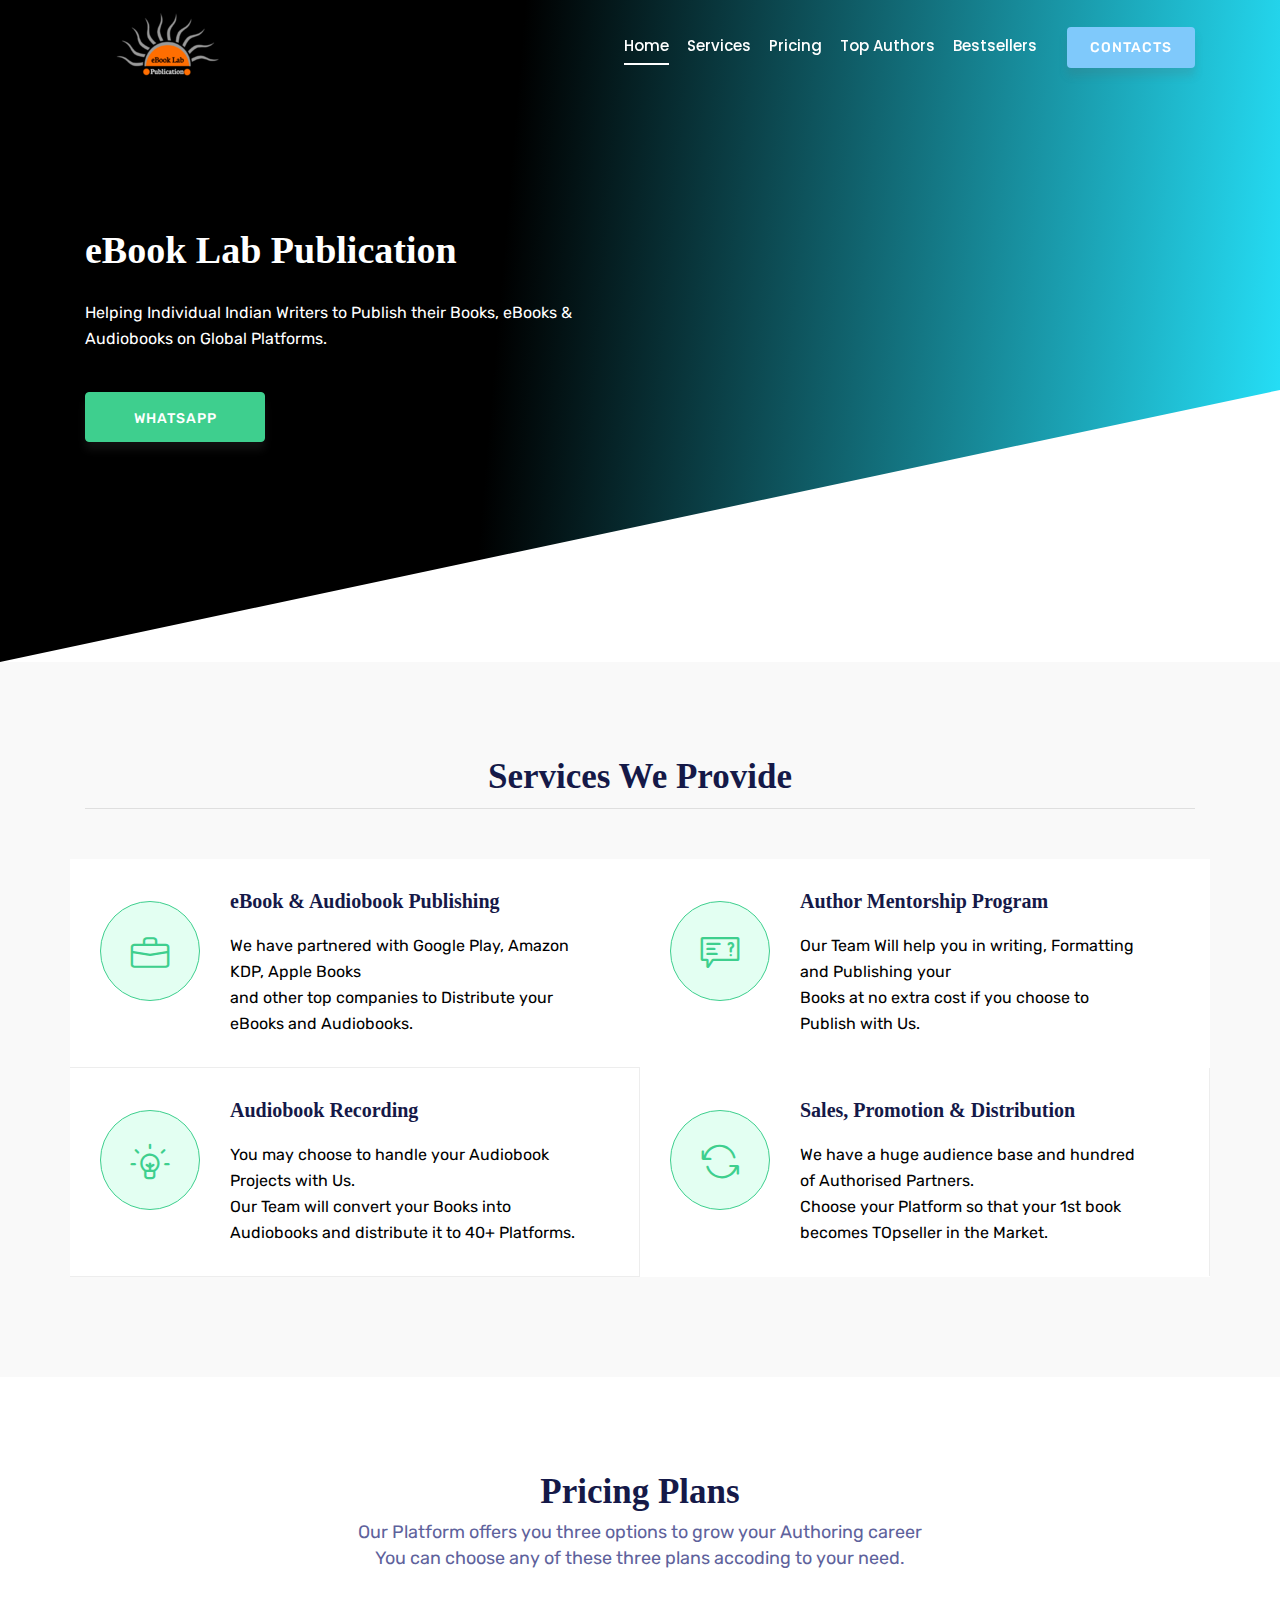
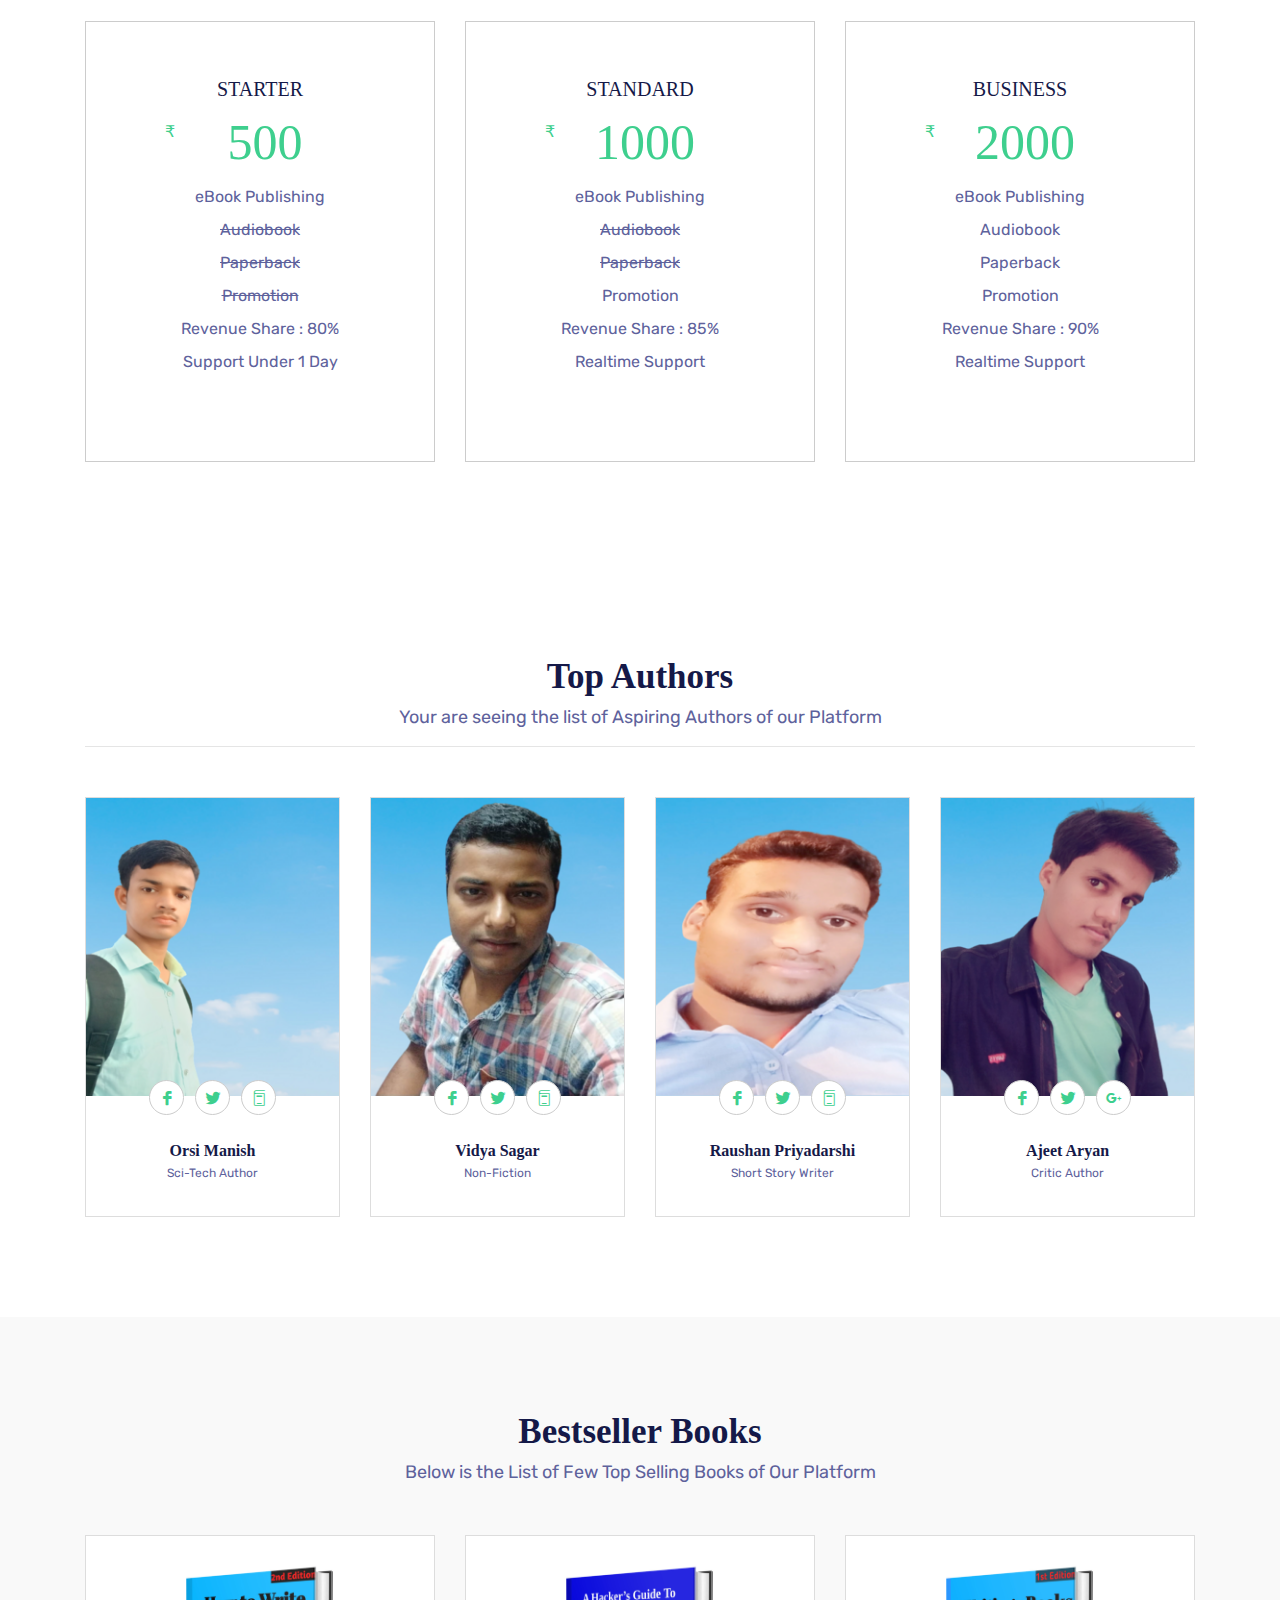
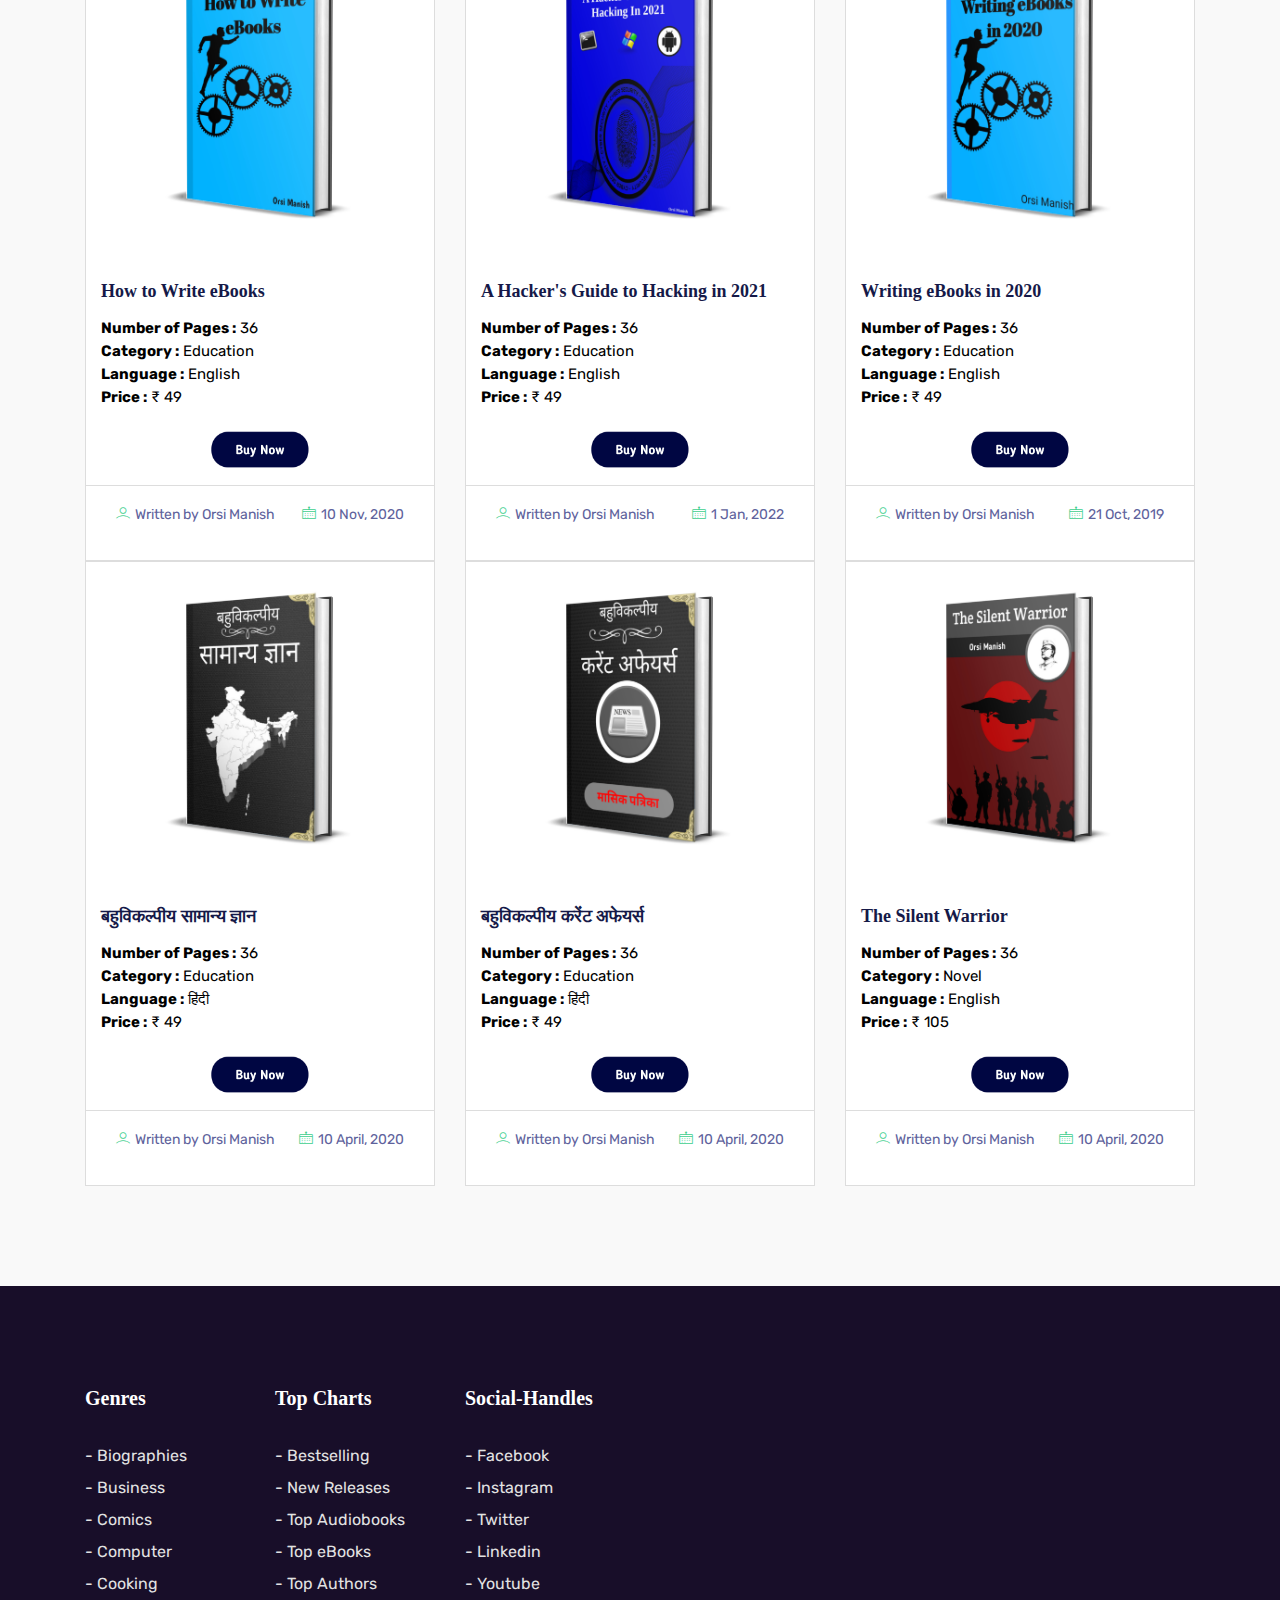
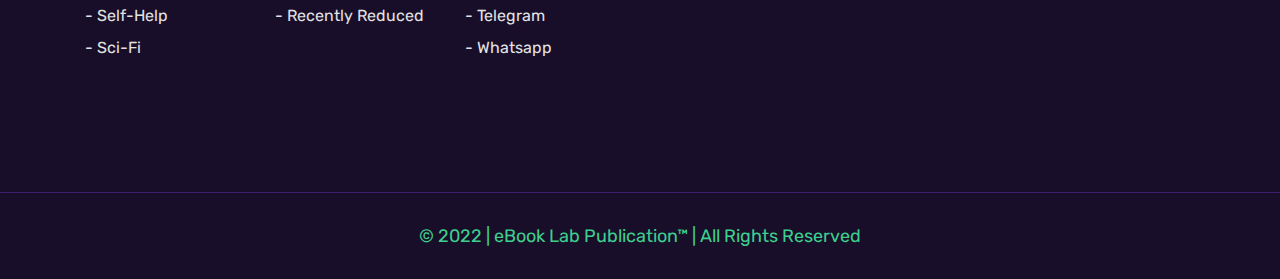
==== index.html @ d5a7ec00 "Update index.html" ====
<!DOCTYPE html>
<html lang="en">
  <head>
    <!-- Required meta tags -->
    <meta charset="utf-8">
    <meta name="viewport" content="width=device-width, initial-scale=1, shrink-to-fit=no">
	  <meta name="description" content="eBook Lab Publication is helping Individual Indian Writers to Publish their Books, eBooks & Audiobooks on Global Platforms.">
    <meta name="keywords" content="eBook Lab, eBook Library, eBook Lab Publication, eBook Store, Online Book Shop, Online eBook Shop, ebooklab.in, www.ebooklab.in, ebooklab.com, www.ebooklab.com">
    <meta name="viewport" content="width=device-width, initial-scale=1, maximum-scale=1">
    <meta name="author" content="Orsi Manish">
	 <title>eBook Lab Publication</title>
	  
	<meta name="msvalidate.01" content="F1A7272875C177E4EEDEB02795F88F2F" />
	    
	  
	<!-- Global site tag (gtag.js) - Google Analytics -->
<script async src="https://www.googletagmanager.com/gtag/js?id=G-4EG5M054F0"></script>
<script>
  window.dataLayer = window.dataLayer || [];
  function gtag(){dataLayer.push(arguments);}
  gtag('js', new Date());

  gtag('config', 'G-4EG5M054F0');
</script>
	  
	
	  <script async src="https://pagead2.googlesyndication.com/pagead/js/adsbygoogle.js?client=ca-pub-4077819468754186"
     crossorigin="anonymous"></script>
	  
	  
	  
    <!--====== Favicon Icon ======-->
    <link rel="shortcut icon" href="img/icon.png" type="image/png">
    <!-- Bootstrap CSS -->
    <link rel="stylesheet" href="css/bootstrap.min.css">
    <link rel="stylesheet" href="css/animate.css">
    <link rel="stylesheet" href="css/LineIcons.css">
    <link rel="stylesheet" href="css/owl.carousel.css">
    <link rel="stylesheet" href="css/owl.theme.css">
    <link rel="stylesheet" href="css/magnific-popup.css">
    <link rel="stylesheet" href="css/nivo-lightbox.css">
    <link rel="stylesheet" href="css/main.css">    
    <link rel="stylesheet" href="css/responsive.css">

  </head>
  
  <body>

	
	  
    <!-- Header Section Start -->
    <header id="home" class="hero-area">    
      <div class="overlay">
        <span></span>
        <span></span>
      </div>
      <nav class="navbar navbar-expand-md bg-inverse fixed-top scrolling-navbar">
        <div class="container">
          <a href="index.html" class="navbar-brand"><img src="img/logo.png" alt=""></a>       
          <button class="navbar-toggler" type="button" data-toggle="collapse" data-target="#navbarCollapse" aria-controls="navbarCollapse" aria-expanded="false" aria-label="Toggle navigation">
            <i class="lni-menu"></i>
          </button>
          <div class="collapse navbar-collapse" id="navbarCollapse">
            <ul class="navbar-nav mr-auto w-100 justify-content-end">
              <li class="nav-item">
                <a class="nav-link page-scroll" href="#home">Home</a>
              </li>
              
              <li class="nav-item">
                <a class="nav-link page-scroll" href="#features">Services</a>
              </li>                            
                   
              <li class="nav-item">
                <a class="nav-link page-scroll" href="#pricing">Pricing</a>
              </li>     
              <li class="nav-item">
                <a class="nav-link page-scroll" href="#team">Top Authors</a>
              </li> 
              <li class="nav-item">
                <a class="nav-link page-scroll" href="#blog">Bestsellers</a>
              </li>  
             
              <li class="nav-item">
                <a class="btn btn-singin" href="https://wa.me/+918544307479?text=Hello%20*eBook%20Lab%20Publication*,%20I%20am%20From%20Your%20Website...">Contacts</a>
              </li>
            </ul>
          </div>
        </div>
      </nav>  
      <div class="container">      
        <div class="row space-100">
          <div class="col-lg-6 col-md-12 col-xs-12">
            <div class="contents">
              <h2 class="head-title">eBook Lab Publication</h2>
              <p>Helping Individual Indian Writers to Publish their Books, eBooks & Audiobooks on Global Platforms.</p>
              <div class="header-button">
                <a href="https://wa.me/+918544307479?text=Hello%20*eBook%20Lab%20Publication*,%20I%20am%20From%20Your%20Website..." rel="nofollow" target="_blank" class="btn btn-border-filled">Whatsapp</a>
               
              </div>
            </div>
          </div>
          
        </div> 
      </div>             
    </header>
    <!-- Header Section End --> 



    <!-- Cool Fetatures Section Start -->
    <section id="features" class="section">
      <div class="container">
        <!-- Start Row -->
        <div class="row">
          <div class="col-lg-12">
            <div class="features-text section-header text-center">  
              <div>   
                <h2 class="section-title">Services We Provide</h2>
                <hr/>
              </div> 
            </div>
          </div>

        </div>
        <!-- End Row -->
        <!-- Start Row -->
        <div class="row featured-bg">
         
         <!-- Start Col -->
          <div class="col-lg-6 col-md-6 col-xs-12 p-0">
             <!-- Start Fetatures -->
            <div class="feature-item featured-border2">
               <div class="feature-icon float-left">
                 <i class="lni-briefcase"></i>
               </div>
               <div class="feature-info float-left">
                 <h4>eBook & Audiobook Publishing</h4>
                 <p>We have partnered with Google Play, Amazon KDP, Apple Books <br/> and other top companies to Distribute your eBooks and Audiobooks.</p>
               </div>
            </div>
            <!-- End Fetatures -->
          </div>
           <!-- End Col -->
		   
		   
		   
         <!-- Start Col -->
          <div class="col-lg-6 col-md-6 col-xs-12 p-0">
             <!-- Start Fetatures -->
            <div class="feature-item">
               <div class="feature-icon float-left">
                 <i class="lni-support"></i>
               </div>
               <div class="feature-info float-left">
                 <h4>Author Mentorship Program</h4>
                 <p>Our Team Will help you in writing, Formatting and Publishing your <br/> Books at no extra cost if you choose to Publish with Us.</p>
               </div>
            </div>
            <!-- End Fetatures -->
          </div>
           <!-- End Col -->
          
         <!-- Start Col -->
          <div class="col-lg-6 col-md-6 col-xs-12 p-0">
             <!-- Start Fetatures -->
            <div class="feature-item featured-border1">
               <div class="feature-icon float-left">
                 <i class="lni-invention"></i>
               </div>
               <div class="feature-info float-left">
                 <h4>Audiobook Recording</h4>
                 <p>You may choose to handle your Audiobook Projects with Us. <br/>Our Team will convert your Books into Audiobooks and distribute it to 40+ Platforms.</p>
               </div>
            </div>
            <!-- End Fetatures -->
          </div>
           <!-- End Col -->
          
                   
         <!-- Start Col -->
          <div class="col-lg-6 col-md-6 col-xs-12 p-0">
             <!-- Start Fetatures -->
            <div class="feature-item featured-border3">
               <div class="feature-icon float-left">
                 <i class="lni-reload"></i>
               </div>
               <div class="feature-info float-left">
                 <h4>Sales, Promotion & Distribution</h4>
                 <p>We have a huge audience base and hundred of Authorised Partners. <br/> Choose your Platform so that your 1st book becomes TOpseller in the Market.</p>
               </div>
            </div>
            <!-- End Fetatures -->
          </div>
           <!-- End Col -->
         
          

        </div>
        <!-- End Row -->
      </div>
    </section>
    <!-- Cool Fetatures Section End --> 



    <!-- Our Pricing Plan Section Start -->
    <section id="pricing" class="section">
      <div class="container">
        <!-- Start Row -->
        <div class="row">
          <div class="col-lg-12">
            <div class="pricing-text section-header text-center">  
              <div>   
                <h2 class="section-title">Pricing Plans</h2>
                <div class="desc-text">
                  <p>Our Platform offers you three options to grow your Authoring career</p>  
                  <p>You can choose any of these three plans accoding to your need.</p>
                </div>
              </div> 
            </div>
          </div>

        </div>
        <!-- End Row -->
        <!-- Start Row -->
        <div class="row pricing-tables">
         <!--  Start Col -->
          <div class="col-lg-4 col-md-4 col-xs-12">
            <div class="pricing-table text-center">
              <div class="pricing-details">
                <h3>Starter</h3>
                <h1><span>₹</span>500</h1>
                <ul>
                  <li>eBook Publishing</li>
                  <li><strike>Audiobook</strike></li>
                  <li><strike>Paperback</strike></li>
                  <li><strike>Promotion</strike></li>
                  <li>Revenue Share : 80%</li>
                  <li>Support Under 1 Day</li>
                </ul>
              </div>
              <div class="plan-button">
              <form><script src="https://checkout.razorpay.com/v1/payment-button.js" data-payment_button_id="pl_IlH61S4qAMMmSc" async> </script> </form>
              </div>
            </div>
          </div>
           <!--  End Col -->
         <!--  Start Col -->
          <div class="col-lg-4 col-md-4 col-xs-12">
            <div class="pricing-table text-center">
              <div class="pricing-details">
                <h3>standard</h3>
                <h1><span>₹</span>1000</h1>
                <ul>
                  <li>eBook Publishing</li>
                  <li><strike>Audiobook</strike></li>
                  <li><strike>Paperback</strike></li>
                  <li>Promotion</li>
                  <li>Revenue Share : 85%</li>
                  <li>Realtime Support</li>                  
                </ul>
              </div>
              <div class="plan-button">
              <form><script src="https://checkout.razorpay.com/v1/payment-button.js" data-payment_button_id="pl_IlGmoYnELRCgWv" async> </script> </form>
              </div>
            </div>
          </div>
           <!--  End Col -->
         <!--  Start Col -->
          <div class="col-lg-4 col-md-4 col-xs-12">
            <div class="pricing-table text-center">
              <div class="pricing-details">
                <h3>Business</h3>
                <h1><span>₹</span>2000</h1>
                <ul>
                  <li>eBook Publishing</li>
                  <li>Audiobook</li>
                  <li>Paperback</li>
                  <li>Promotion</li>
                  <li>Revenue Share : 90%</li>
                  <li>Realtime Support</li>
                </ul>
              </div>
              <div class="plan-button">
                <form><script src="https://checkout.razorpay.com/v1/payment-button.js" data-payment_button_id="pl_IlH9P8IoEbsqL3" async> </script> </form>
              </div>
            </div>
          </div>
           <!--  End Col -->

        </div>
        <!-- End Row -->
      </div>
    </section>
    <!-- Our Pricing Plan Section End --> 

   


    <!-- Team section Start -->
    <section id="team" class="section">
      <div class="container">
        <!-- Start Row -->
        <div class="row">
          <div class="col-lg-12">
            <div class="team-text section-header text-center">  
              <div>   
                <h2 class="section-title">Top Authors</h2>
                <div class="desc-text">
                  <p>Your are seeing the list of Aspiring Authors of our Platform</p>  
				  <hr/>
                 
                </div>
              </div> 
            </div>
          </div>

        </div>
        <!-- End Row -->
        <!-- Start Row -->
        <div class="row">
          <!-- Start Col -->
          <div class="col-lg-3 col-md-6 col-xs-12">
            <div class="single-team">
              <div class="team-thumb">
                <img src="img/team/01.jpg" class="img-fluid" alt="">
              </div>

              <div class="team-details">
              <div class="team-social-icons">
                  <ul class="social-list">
                    <li><a href="https://www.facebook.com/orsi.manish"><i class="lni-facebook-filled"></i></a></li>
                    <li><a href="https://twitter.com/orsimanis"><i class="lni-twitter-filled"></i></a></li>
                    <li><a href="https://www.ebooklab.in/Orsi_Manish.html"><i class="lni-book"></i></a></li>
                  </ul>
                </div> 
                <div class="team-inner text-center">
                  <h5 class="team-title">Orsi Manish</h5>
                  <p>Sci-Tech Author</p>
                </div>
              </div>
            </div>
          </div>
          <!-- Start Col -->
 
          <!-- Start Col -->
          <div class="col-lg-3 col-md-6 col-xs-12">
            <div class="single-team">
              <div class="team-thumb">
                <img src="img/team/02.jpg" class="img-fluid" alt="">
              </div>

              <div class="team-details">
              <div class="team-social-icons">
                  <ul class="social-list">
                    <li><a href="#"><i class="lni-facebook-filled"></i></a></li>
                    <li><a href="#"><i class="lni-twitter-filled"></i></a></li>
                    <li><a href="#"><i class="lni-book"></i></a></li>
                  </ul>
                </div>
                <div class="team-inner text-center">
                  <h5 class="team-title">Vidya Sagar</h5>
                  <p>Non-Fiction</p>
                </div>
              </div>
            </div>
          </div>
          <!-- Start Col -->
 
          <!-- Start Col -->
          <div class="col-lg-3 col-md-6 col-xs-12">
            <div class="single-team">
              <div class="team-thumb">
                <img src="img/team/03.jpg" class="img-fluid" alt="">
              </div>

              <div class="team-details">
              <div class="team-social-icons">
                  <ul class="social-list">
                    <li><a href="#"><i class="lni-facebook-filled"></i></a></li>
                    <li><a href="#"><i class="lni-twitter-filled"></i></a></li>
                    <li><a href="#"><i class="lni-book"></i></a></li>
                  </ul>
                </div>
                <div class="team-inner text-center">
                  <h5 class="team-title">Raushan Priyadarshi</h5>
                  <p>Short Story Writer</p>
                </div>
              </div>
            </div>
          </div>
          <!-- Start Col -->
 
          <!-- Start Col -->
          <div class="col-lg-3 col-md-6 col-xs-12">
            <div class="single-team">
              <div class="team-thumb">
                <img src="img/team/04.jpg" class="img-fluid" alt="">
              </div>

              <div class="team-details">
                <div class="team-social-icons">
                  <ul class="social-list">
                    <li><a href="#"><i class="lni-facebook-filled"></i></a></li>
                    <li><a href="#"><i class="lni-twitter-filled"></i></a></li>
                    <li><a href="#"><i class="lni-google-plus"></i></a></li>
                  </ul>
                </div>
                <div class="team-inner text-center">
                  <h5 class="team-title">Ajeet Aryan</h5>
                  <p>Critic Author</p>
                </div>
              </div>
            </div>
          </div>
          <!-- Start Col -->
 

        </div>
        <!-- End Row -->
      </div>
    </section>
    <!-- Team section End -->


    <!-- Blog Section -->
    <section id="blog" class="section">
      <!-- Container Starts -->
      <div class="container">
        <!-- Start Row -->
        <div class="row">
          <div class="col-lg-12">
            <div class="blog-text section-header text-center">  
              <div>   
                <h1 class="section-title">Bestseller Books</h1>
                <div class="desc-text">
                  <p>Below is the List of Few Top Selling Books of Our Platform</p>  
                 
                </div>
              </div> 
            </div>
          </div>

        </div>
        <!-- End Row -->
        <!-- Start Row -->
        <div class="row">





          <!-- Start Col -->
          <div class="col-lg-4 col-md-6 col-xs-12 blog-item">
            <!-- Blog Item Starts -->
            <div class="blog-item-wrapper">
              <div class="blog-item-img">
                <a href="#">
                  <img src="img/blog/How_To_write_eBooks.jpg" class="img-fluid" alt="How to Write eBooks">
                </a>             
              </div>
              <div class="blog-item-text"> 
                <h3><a href="https://bit.ly/Irupat_Book_1">How to Write eBooks</a></h3>
                <p><strong>Number of Pages :</strong> 36 </br> <strong>Category :</strong> Education </br> <strong>Language :</strong>  English </br> <strong> Price :</strong> ₹ 49</p>
               <div align="center"> <a href="https://bit.ly/Irupat_Book_1"><img  width="100" src="img/Buy_Now.png" class="img-fluid" alt="How to Write eBooks"></a></div>
              </div>
              <div class="author">
                <span class="name"><i class="lni-user"></i><a href="#">Written by Orsi Manish</a></span>
                <span class="date float-right"><i class="lni-calendar"></i><a href="#">10 Nov, 2020</a></span>
              </div>
            </div>
            <!-- Blog Item Wrapper Ends-->
          </div>
          <!-- End Col -->



   <!-- Start Col -->
          <div class="col-lg-4 col-md-6 col-xs-12 blog-item">
            <!-- Blog Item Starts -->
            <div class="blog-item-wrapper">
              <div class="blog-item-img">
                <a href="#">
                  <img src="img/blog/Hackers_Guide_to _Hacking.jpg" class="img-fluid" alt="A Hacker's Guide to Hacking">
                </a>             
              </div>
              <div class="blog-item-text"> 
                <h3><a href="https://bit.ly/Irupat_Book_2">A Hacker's Guide to Hacking in 2021</a></h3>
                <p><strong>Number of Pages :</strong> 36 </br> <strong>Category :</strong> Education </br> <strong>Language :</strong>  English </br> <strong> Price :</strong> ₹ 49</p>
                <div align="center"> <a href="https://bit.ly/Irupat_Book_2"><img  width="100" src="img/Buy_Now.png" class="img-fluid" alt="How to Write eBooks"></a></div>
              </div>
              <div class="author">
                <span class="name"><i class="lni-user"></i><a href="#">Written by Orsi Manish</a></span>
                <span class="date float-right"><i class="lni-calendar"></i><a href="#">1 Jan, 2022</a></span>
              </div>
            </div>
            <!-- Blog Item Wrapper Ends-->
          </div>
          <!-- End Col -->



   <!-- Start Col -->
          <div class="col-lg-4 col-md-6 col-xs-12 blog-item">
            <!-- Blog Item Starts -->
            <div class="blog-item-wrapper">
              <div class="blog-item-img">
                <a href="#">
                  <img src="img/blog/Writing_eBooks_in_2020.jpg" class="img-fluid" alt="Writing eBooks in 2020">
                </a>             
              </div>
              <div class="blog-item-text"> 
                <h3><a href="https://bit.ly/Irupat_Book_3">Writing eBooks in 2020</a></h3>
                <p><strong>Number of Pages :</strong> 36 </br> <strong>Category :</strong> Education </br> <strong>Language :</strong>  English </br> <strong> Price :</strong> ₹ 49</p>
                <div align="center"> <a href="https://bit.ly/Irupat_Book_3"><img  width="100" src="img/Buy_Now.png" class="img-fluid" alt="How to Write eBooks"></a></div>
              </div>
              <div class="author">
                <span class="name"><i class="lni-user"></i><a href="#">Written by Orsi Manish</a></span>
                <span class="date float-right"><i class="lni-calendar"></i><a href="#">21 Oct, 2019</a></span>
              </div>
            </div>
            <!-- Blog Item Wrapper Ends-->
          </div>
          <!-- End Col -->

<!-- Start Col -->
          <div class="col-lg-4 col-md-6 col-xs-12 blog-item">
            <!-- Blog Item Starts -->
            <div class="blog-item-wrapper">
              <div class="blog-item-img">
                <a href="#">
                  <img src="img/blog/GK_Objective.jpg" class="img-fluid" alt="">
                </a>             
              </div>
              <div class="blog-item-text"> 
                <h3><a href="https://bit.ly/Irupat_Book_4">बहुविकल्पीय सामान्य ज्ञान</a></h3>
                <p><strong>Number of Pages :</strong> 36 </br> <strong>Category :</strong> Education </br> <strong>Language :</strong>  हिंदी </br> <strong> Price :</strong> ₹ 49</p>
                <div align="center"> <a href="https://bit.ly/Irupat_Book_4"><img  width="100" src="img/Buy_Now.png" class="img-fluid" alt="How to Write eBooks"></a></div>
              </div>
              <div class="author">
                <span class="name"><i class="lni-user"></i><a href="#">Written by Orsi Manish</a></span>
                <span class="date float-right"><i class="lni-calendar"></i><a href="#">10 April, 2020</a></span>
              </div>
            </div>
            <!-- Blog Item Wrapper Ends-->
          </div>
          <!-- End Col -->


   <!-- Start Col -->
          <div class="col-lg-4 col-md-6 col-xs-12 blog-item">
            <!-- Blog Item Starts -->
            <div class="blog-item-wrapper">
              <div class="blog-item-img">
                <a href="#">
                  <img src="img/blog/Mothly_Current_Affairs.jpg" class="img-fluid" alt="Monthly Current Affairs">
                </a>             
              </div>
              <div class="blog-item-text"> 
                <h3><a href="#">बहुविकल्पीय करेंट अफेयर्स</a></h3>
                <p><strong>Number of Pages :</strong> 36 </br> <strong>Category :</strong> Education </br> <strong>Language :</strong>  हिंदी </br> <strong> Price :</strong> ₹ 49</p>
                <div align="center"> <a href="https://bit.ly/Irupat_Book_3"><img  width="100" src="img/Buy_Now.png" class="img-fluid" alt="How to Write eBooks"></a></div>
              </div>
              <div class="author">
                <span class="name"><i class="lni-user"></i><a href="#">Written by Orsi Manish</a></span>
                <span class="date float-right"><i class="lni-calendar"></i><a href="#">10 April, 2020</a></span>
              </div>
            </div>
            <!-- Blog Item Wrapper Ends-->
          </div>
          <!-- End Col -->





   <!-- Start Col -->
          <div class="col-lg-4 col-md-6 col-xs-12 blog-item">
            <!-- Blog Item Starts -->
            <div class="blog-item-wrapper">
              <div class="blog-item-img">
                <a href="#">
                  <img src="img/blog/The_Silent_Warrior.jpg" class="img-fluid" alt="">
                </a>             
              </div>
              <div class="blog-item-text">
                <h3><a href="#">The Silent Warrior</a></h3>
                <p><strong>Number of Pages :</strong> 36 </br> <strong>Category :</strong> Novel </br> <strong>Language :</strong>  English </br> <strong> Price :</strong> ₹ 105</p>
              <div align="center"> <a href="https://bit.ly/Irupat_Book_3"><img  width="100" src="img/Buy_Now.png" class="img-fluid" alt="How to Write eBooks"></a></div>
              </div>
              <div class="author">
                 <span class="name"><i class="lni-user"></i><a href="#">Written by Orsi Manish</a></span>
                <span class="date float-right"><i class="lni-calendar"></i><a href="#">10 April, 2020</a></span>
              </div>
            </div>
            <!-- Blog Item Wrapper Ends-->
          </div>
          <!-- End Col -->



         
        </div>
        <!-- End Row -->
      </div>
    </section>
    <!-- blog Section End -->


    <!-- Footer Section Start -->
    <footer>
      <!-- Footer Area Start -->
      <section id="footer-Content">
        <div class="container">
          <!-- Start Row -->
          <div class="row">

          <!-- Start Col -->
            <div class="col-lg-2 col-md-6 col-sm-6 col-xs-6 col-mb-12">
              <div class="widget">
                <h3 class="block-title">Genres</h3>
                <ul class="menu">
                  <li><a href="#">- Biographies</a></li>
                  <li><a href="#">- Business</a></li>
                  <li><a href="#">- Comics</a></li>
                  <li><a href="#">- Computer</a></li>
                  <li><a href="#">- Cooking</a></li>
				  <li><a href="#">- Self-Help</a></li>
                  <li><a href="#">- Sci-Fi</a></li>
				  
                </ul>
              </div>
            </div>
             <!-- End Col -->
			  
			 
			 <!-- Start Col -->
            <div class="col-lg-2 col-md-6 col-sm-6 col-xs-6 col-mb-12">
              <div class="widget">
                <h3 class="block-title">Top Charts</h3>
                <ul class="menu">
                  <li><a href="#">- Bestselling</a></li>
                  <li><a href="#">- New Releases</a></li>
                  <li><a href="#">- Top Audiobooks</a></li>
                  <li><a href="#">- Top eBooks</a></li>
				  <li><a href="#">- Top Authors</a></li>
                  <li><a href="#">- Recently Reduced</a></li>
				  
                </ul>
              </div>
            </div>
             <!-- End Col -->
			 
			  <!-- Start Col -->
            <div class="col-lg-2 col-md-6 col-sm-6 col-xs-6 col-mb-12">
              <div class="widget">
                <h3 class="block-title">Social-Handles</h3>
                <ul class="menu">
                  <li><a href="#">- Facebook</a></li>
                  <li><a href="#">- Instagram</a></li>
                  <li><a href="#">- Twitter</a></li>
                  <li><a href="#">- Linkedin</a></li>
                  <li><a href="#">- Youtube</a></li>
				  <li><a href="#">- Telegram</a></li>
                  <li><a href="https://wa.me/+918544307479?text=Hello%20*eBook%20Lab%20Publication*,%20I%20am%20From%20Your%20Website...">- Whatsapp</a></li>
				  
                </ul>
              </div>
            </div>
             <!-- End Col -->
			 
			  <!-- Start Col -->
            <div class="col-lg-3 col-md-6 col-sm-6 col-xs-6 col-mb-12">
              
              <div class="footer-logo">
<iframe src="https://www.google.com/maps/embed?pb=!1m18!1m12!1m3!1d28791.49700203082!2d85.13871593108708!3d25.573758508218933!2m3!1f0!2f0!3f0!3m2!1i1024!2i768!4f13.1!3m3!1m2!1s0x39f2a764d4c9b843%3A0xddf40629db0746c!2sRamkrishan%20Nagar%2C%20Patna%2C%20Bihar!5e0!3m2!1sen!2sin!4v1642495157771!5m2!1sen!2sin" width="550" height="300" style="border:0;" allowfullscreen="" loading="lazy"></iframe>
              </div>
            </div>
             <!-- End Col -->
			  
			  
          </div>
          <!-- End Row -->
        </div>
        <!-- Copyright Start  -->

        <div class="copyright">
          <div class="container">
            <!-- Star Row -->
            <div class="row">
              <div class="col-md-12">
                <div class="site-info text-center">
                  <p>© 2022 | eBook Lab Publication™ | All Rights Reserved</p>
                </div>              
                
              </div>
              <!-- End Col -->
            </div>
            <!-- End Row -->
          </div>
        </div>
      <!-- Copyright End -->
      </section>
      <!-- Footer area End -->
      
    </footer>
    <!-- Footer Section End --> 


    <!-- Go To Top Link -->
    <a href="#" class="back-to-top">
      <i class="lni-chevron-up"></i>
    </a> 

    <!-- Preloader -->
    <div id="preloader">
      <div class="loader" id="loader-1"></div>
    </div>
    <!-- End Preloader -->

    <!-- jQuery first, then Tether, then Bootstrap JS. -->
    <script src="js/jquery-min.js"></script>
    <script src="js/popper.min.js"></script>
    <script src="js/bootstrap.min.js"></script>
    <script src="js/owl.carousel.js"></script>      
    <script src="js/jquery.nav.js"></script>    
    <script src="js/scrolling-nav.js"></script>    
    <script src="js/jquery.easing.min.js"></script>     
    <script src="js/nivo-lightbox.js"></script>     
    <script src="js/jquery.magnific-popup.min.js"></script>     
    <script src="js/form-validator.min.js"></script>
    <script src="js/contact-form-script.js"></script>   
    <script src="js/main.js"></script>
    
  </body>
</html>
---- css/main.css ----
/*
Theme Name:       eBook Lab Publication
Author:          Orsi Manish
Author URI:       https://www.ebooklab.in
Text Domain:     eBook Lab Publication
Domain Path:      /languages/
*/
/* ==========================================================================
   IMPORT GOOGLE FONTS
   ========================================================================== */
@import url("https://fonts.googleapis.com/css?family=Rubik:400,400i,500");
@import url("https://fonts.googleapis.com/css?family=Poppins:400,500,600");
/* ==========================================================================
   GENERAL
   ========================================================================== */
body {
  font-family: 'Rubik', sans-serif;
  color: #a0a6ad;
  font-size: 14px;
  font-weight: 400;
  background: #fff;
  overflow-x: hidden; }

html {
  overflow-x: hidden; }

p {
  font-size: 14px;
  color: #000000;
  line-height: 26px;
  margin-bottom: 0; }

a:hover, a:focus {
  color: #000; }

a {
  color: #000;
  -webkit-transition: all 0.3s ease-in-out;
  -moz-transition: all 0.3s ease-in-out;
  -o-transition: all 0.3s ease-in-out;
  transition: all 0.3s ease-in-out; }

h1, h2, h3, h4, h5 {
  font-family:  times-new-roman;
  font-size: 25px;
  font-weight: 400;
  color: #151948; }

ul {
  margin: 0;
  padding: 0; }

ul li {
  list-style: none; }

a:hover,
a:focus {
  text-decoration: none;
  outline: none; }

a:not([href]):not([tabindex]) {
  color: #fff; }

a:not([href]):not([tabindex]):focus, a:not([href]):not([tabindex]):hover {
  color: #fff; }

.bg-transparent {
  background: transparent !important; }

.bg-defult {
  background: #3c9cfd !important; }

/* ==========================================================================
   Section Title
   ========================================================================== */
.section {
  padding: 130px 0px; }

.form-control:focus {
  outline: none;
  box-shadow: none; }

.section-header {
  color: #fff;
  margin-bottom: 50px;
  text-align: center;
  position: relative; }

.section-header .section-title {
  font-size: 35px;
  margin-bottom: 12px;
  font-weight: 600;
  position: relative;
  line-height: 30px; }

.section-header .desc-text p {
  font-size: 18px;
  color: #5e629c;
  line-height: 26px;
  margin-bottom: 0; }

/* ==========================================================================
   Buttons
   ========================================================================== */
.btn {
  font-size: 14px;
  padding: 10px 30px;
  border-radius: 4px;
  font-family: 'Rubik', sans-serif;
  letter-spacing: 1px;
  font-weight: 500;
  color: #fff;
  border: none;
  text-transform: uppercase;
  -webkit-transition: all 0.3s ease-in-out;
  -moz-transition: all 0.3s ease-in-out;
  -o-transition: all 0.3s ease-in-out;
  transition: all 0.3s ease-in-out;
  display: inline-block; }

.btn:focus,
.btn:active {
  box-shadow: none;
  outline: none; }

.btn-common {
  background-color: #3ecf8e;
  position: relative;
  z-index: 1;
  box-shadow: 0px 8px 9px 0px rgba(96, 94, 94, 0.17);
  width: 160px;
  height: 50px;
  padding: 14px 15px; }

.btn-common:hover {
  color: #fff;
  transform: translateY(-2px); }

.btn-light-bg {
  background-color: #ff704f; }

.btn-border {
  border-style: solid;
  border-width: 1px;
  cursor: pointer;
  background-color: transparent;
  border-color: #3ecf8e;
  color: #3ecf8e;
  width: 160px;
  height: 50px;
  padding: 14px 15px; }

.btn-border:hover {
  box-shadow: 0px 8px 9px 0px rgba(96, 94, 94, 0.17);
  transform: translateY(-2px); }

.btn-border-filled {
  cursor: pointer;
  background-color: #3ecf8e;
  border: 1px solid #3ecf8e;
  color: #fff;
  box-shadow: 0px 8px 9px 0px rgba(96, 94, 94, 0.17);
  width: 180px;
  height: 50px;
  padding: 15px 15px; }

.btn-border-filled:hover {
  color: #fff;
  background-color: transparent;
  border-color: #fff;
  transform: translateY(-2px); }

.btn-lg {
  padding: 14px 33px;
  text-transform: uppercase;
  font-size: 16px; }

.btn-rm {
  color: #3c9cfd;
  padding: 10px 0;
  text-transform: capitalize;
  font-size: 16px; }

.btn-rm i {
  vertical-align: middle; }

.btn-singin {
  background: #7fc9fb;
  color: #fff;
  padding: 10px 23px;
  margin-left: 30px;
  box-shadow: 0px 8px 9px 0px rgba(96, 94, 94, 0.17); }

.btn-singin:hover,
.btn-singin:active,
.btn-singin:focus {
  color: #fff;
  box-shadow: 0px 0px 0px 0px rgba(96, 94, 94, 0.17); }

.btn-light-singin:hover,
.btn-light-singin:active,
.btn-light-singin:focus {
  color: #fff;
  box-shadow: 0px 0px 0px 0px rgba(96, 94, 94, 0.17); }

.btn-apple {
  border-width: 2px;
  border-color: #3c96ff;
  border-style: solid;
  background: linear-gradient(to right, #3c96ff 0%, #2dfbff 100%);
  -webkit-background-clip: text;
  -webkit-text-fill-color: transparent;
  transition: all 0.3s ease-in-out;
  -moz-transition: all 0.3s ease-in-out;
  -webkit-transition: all 0.3s ease-in-out;
  -o-transition: all 0.3s ease-in-out; }

.btn-apple i {
  background: linear-gradient(to right, #3c96ff 0%, #2dfbff 100%);
  -webkit-background-clip: text;
  -webkit-text-fill-color: transparent; }

.btn-apple:hover,
.btn-apple:active,
.btn-apple:focus {
  background: linear-gradient(to right, #3c96ff 0%, #2dfbff 100%) !important;
  -webkit-background-clip: text !important;
  -webkit-text-fill-color: transparent !important; }

button:focus {
  outline: none !important; }

.btn-border-fill {
  background: #fff;
  border-color: #fff;
  color: #3c9cfd; }

.btn-subtitle {
  color: #191c1e;
  font-family: 'Poppins', sans-serif;
  background: #dbecff;
  text-align: center;
  border-radius: 30px;
  padding: 6px 30px;
  text-transform: uppercase;
  font-weight: 700;
  margin-bottom: 20px;
  font-size: 14px; }

.clear {
  clear: both; }

.mt {
  margin-top: 80px; }

.mt-30 {
  margin-top: 30px; }

.mb-30 {
  margin-bottom: 30px; }

.pt-30 {
  padding-top: 30px; }

.pb-30 {
  padding-bottom: 30px; }

.pt-70 {
  padding-top: 70px; }

.mb-50 {
  margin-bottom: 50px; }

.padding-0 {
  padding: 0; }

.pr-20 {
  padding-right: 20px; }

.pl-20 {
  padding-left: 20px; }

.pl-70 {
  padding-left: 70px; }

.pr-70 {
  padding-right: 70px; }

/* Preloader */
#preloader {
  position: fixed;
  top: 0;
  left: 0;
  right: 0;
  bottom: 0;
  background-color: #fff;
  z-index: 9999999; }

.loader {
  top: 50%;
  width: 50px;
  height: 50px;
  border-radius: 100%;
  position: relative;
  margin: 0 auto; }

#loader-1:before, #loader-1:after {
  content: "";
  position: absolute;
  top: -10px;
  left: -10px;
  width: 100%;
  height: 100%;
  border-radius: 100%;
  border: 7px solid transparent;
  border-top-color: #3c9cfd; }

#loader-1:before {
  z-index: 100;
  animation: spin 2s infinite; }

#loader-1:after {
  border: 7px solid #fafafa; }

@keyframes spin {
  0% {
    -webkit-transform: rotate(0deg);
    -ms-transform: rotate(0deg);
    -o-transform: rotate(0deg);
    transform: rotate(0deg); }
  100% {
    -webkit-transform: rotate(360deg);
    -ms-transform: rotate(360deg);
    -o-transform: rotate(360deg);
    transform: rotate(360deg); } }

/* ========================================================================== 
   Scroll To Up 
   ========================================================================== */
.back-to-top {
  display: none;
  position: fixed;
  bottom: 18px;
  right: 15px;
  width: 45px;
  height: 45px;
  line-height: 50px;
  cursor: pointer;
  text-align: center;
  border-radius: 4px;
  background: #5533ff;
  background: linear-gradient(95deg, #5533ff 40%, #25ddf5 100%);
  box-shadow: 0px 8px 9px 0px rgba(96, 94, 94, 0.17);
  z-index: 9999999; }

.back-to-top i {
  color: #fff;
  font-size: 20px;
  -webkit-transition: all 0.3s ease-in-out;
  -moz-transition: all 0.3s ease-in-out;
  -o-transition: all 0.3s ease-in-out;
  transition: all 0.3s ease-in-out; }

/* ==========================================================================
   Navbar Style
   ========================================================================== */
.logo-menu a {
  font-size: 20px;
  color: #fff; }

.menu-bg {
  background: #5533ff;
  background: linear-gradient(95deg, #000000 40%, #25ddf5 100%) !important;
  box-shadow: 0 0 7px 1px rgba(0, 0, 0, 0.1);
  z-index: 9999;
  padding: 5px;
  -webkit-transition: all 0.5s ease-in-out;
  transition: all 0.5s ease-in-out; }

.menu-bg .menu-button {
  top: 0; }

.menu-bg .menu-button:hover {
  cursor: pointer;
  color: #3c9cfd; }

.menu-bg .logo-menu a {
  color: #3c9cfd; }

.menu-bg .navbar-nav .nav-link {
  color: #ffffff !important; }

.menu-bg .navbar-nav .nav-link:hover {
  color: #ffffff !important; }

.menu-bg .navbar-nav .active {
  color: #ffffff !important; }

.navbar-expand-md .navbar-nav .nav-link {
  color: #fff;
  font-size: 16px;
  padding: 8px 0px;
  margin-left: 26px;
  font-family: 'Poppins', sans-serif;
  position: relative;
  font-weight: 500; }

.navbar-expand-md .navbar-nav .nav-link:before {
  content: '';
  position: absolute;
  bottom: 0;
  left: 0;
  width: 0;
  height: 2px;
  background: #ffffff;
  -webkit-transition: 0.3s;
  -moz-transition: 0.3s;
  transition: 0.3s; }

.navbar-expand-md .navbar-nav .active::before,
.navbar-expand-md .navbar-nav .nav-link:hover::before {
  width: 100%; }

.navbar-brand {
  color: #fff; }

.navbar-expand-md .navbar-nav .nav-link:focus,
.navbar-expand-md .navbar-nav .nav-link:hover,
.navbar-expand-md .navbar-nav .nav-link:hover:before {
  color: #ffffff; }

.navbar-expand-md .navbar-nav .active > .nav-link,
.navbar-expand-md .navbar-nav .nav-link.active,
.navbar-expand-md .navbar-nav .nav-link.active:before,
.navbar-expand-md .navbar-nav .nav-link.open,
.navbar-expand-md .navbar-nav .open > .nav-link {
  color: #ffffff; }

.navbar-expand-md .navbar-toggler {
  background: transparent;
  border: 1px solid #fff;
  border-radius: 3px;
  margin: 5px;
  cursor: pointer;
  float: right; }

.navbar-expand-md .navbar-toggler i {
  color: #fff !important; }

.navbar-expand-md .navbar-toggler:focus {
  outline: none; }

/* ==========================================================================
   Hero Area
   ========================================================================== */
.hero-area {
  position: relative; }
  .hero-area .overlay {
    position: absolute;
    width: 100%;
    height: 100%;
    top: 0px;
    left: 0px;
    background: #5533ff;
    background: linear-gradient(95deg, #000000 40%, #25ddf5 100%);
    -webkit-transform: skewY(-12deg);
    transform: skewY(-12deg);
    -webkit-transform-origin: 0;
    transform-origin: 0;
    z-index: -12; }
    .hero-area .overlay :nth-child(1) {
      width: 33.33333%;
      width: calc(100% / 2);
      top: 0;
      left: 16.66666%;
      left: calc(calc(100% / 3) / 2);
      right: auto;
      background: #5533ff;
      background: linear-gradient(95deg, #000000 40%, #000000 100%);
      height: 0px; }
    .hero-area .overlay :nth-child(2) {
      width: 33.33333%;
      width: calc(100% /3);
      bottom: 0;
      background: #5533ff;
      background: linear-gradient(95deg, #5533ff 40%, #25ddf5 100%);
      position: absolute;
      height: 0px;
      left: 3%; }
  .hero-area .contents {
    padding: 220px 0; }
    .hero-area .contents h2 {
      color: #fff;
      font-size: 38px;
      font-weight: 600;
      line-height: 60px;
      margin-bottom: 20px; }
    .hero-area .contents p {
      color: #fff;
      font-size: 18px;
      line-height: 26px; }
    .hero-area .contents .btn {
      margin-top: 40px;
      margin-right: 20px;
      text-transform: uppercase;
      width: 180px;
      height: 50px;
      padding: 15px 15px; }
    .hero-area .contents .btn-border {
      border: 1px solid #fff;
      color: #3ecf8e !important;
      -webkit-box-shadow: 0 4px 6px rgba(50, 50, 93, 0.11), 0 1px 3px rgba(0, 0, 0, 0.08);
      box-shadow: 0 4px 6px rgba(50, 50, 93, 0.11), 0 1px 3px rgba(0, 0, 0, 0.08);
      width: 180px;
      height: 50px;
      padding: 15px 15px;
      background: #fff; }
      .hero-area .contents .btn-border:hover {
        background: #fff;
        color: #3ecf8e; }
  .hero-area .intro-img {
    padding: 120px 0 0px; }
    .hero-area .intro-img img {
      display: block;
      height: auto;
      max-width: 100%; }

/* ==========================================================================
   About 
   ========================================================================== */
#services .services-item {
  padding: 60px 30px;
  border: 1px solid #ddd;
  -moz-transition: all .8s ease;
  -webkit-transition: all .8s ease;
  transition: all .8s ease; }
  #services .services-item:hover {
    border: 1px solid #3ecf8e;
    box-shadow: 0px 0px 25px 0px rgba(95, 95, 95, 0.24);
    -moz-transition: all .4s ease;
    -webkit-transition: all .4s ease;
    transition: all .4s ease; }
  #services .services-item .icon {
    background: #e3fff2;
    width: 110px;
    height: 110px;
    margin: 0px auto;
    margin-bottom: 0px;
    text-align: center;
    display: block;
    border-radius: 50%;
    position: relative;
    margin-bottom: 25px; }
  #services .services-item .icon i {
    font-size: 40px;
    color: #3ecf8e;
    position: absolute;
    left: 0;
    right: 0;
    top: 30%; }
  #services .services-item h4 {
    font-size: 20px;
    font-weight: 600;
    color: #151948;
    margin-bottom: 15px; }
  #services .services-item p {
    font-size: 16px;
    margin-bottom: 10px;
    color: #5e629c; }

/* ==========================================================================
   business-plan Section 
   ========================================================================== */
#business-plan {
  padding-bottom: 130px; }
  #business-plan .container-fluid {
    padding-right: 30px;
    padding-left: 30px; }
  #business-plan .business-item-info {
    margin-top: 60px; }
    #business-plan .business-item-info h3 {
      font-size: 35px;
      font-weight: 600;
      margin-bottom: 25px; }
    #business-plan .business-item-info p {
      font-size: 16px;
      margin-bottom: 20px; }

/* ==========================================================================
   Features 
   ========================================================================== */
#features {
  background: #f9f9f9; }
  #features .featured-bg {
    background: #fff; }
  #features .featured-border1 {
    border-bottom: 1px solid #ededed;
    border-right: 1px solid #ededed; }
  #features .featured-border2 {
    border-bottom: 1px solid #ededed; }
  #features .featured-border3 {
    border-right: 1px solid #ededed; }
  #features .feature-item {
    padding: 30px;
    overflow: hidden;
    -moz-transition: all .8s ease;
    -webkit-transition: all .8s ease;
    transition: all .8s ease; }
    #features .feature-item .feature-icon {
      background: #e3fff2;
      width: 100px;
      height: 100px;
      margin: 0px auto;
      margin-top: 0px;
      margin-right: auto;
      margin-bottom: 0px;
      margin-bottom: 0px;
      margin-bottom: 0px;
      text-align: center;
      display: block;
      border-radius: 50%;
      position: relative;
      margin-right: 30px;
      border: 1px solid #3ecf8e;
      margin-top: 12px; }
      #features .feature-item .feature-icon i {
        font-size: 40px;
        color: #3ecf8e;
        position: absolute;
        left: 0;
        right: 0;
        top: 32%; }
    #features .feature-item h4 {
      font-size: 20px;
      font-weight: 600;
      margin-bottom: 20px; }
    #features .feature-item p {
      font-size: 16px;
      display: block; }
    #features .feature-item:hover {
      box-shadow: 0px 0px 25px 0px rgba(95, 95, 95, 0.24);
      -moz-transition: all .8s ease;
      -webkit-transition: all .8s ease;
      transition: all .8s ease; }
    #features .feature-item:hover .feature-icon {
      background: #3ecf8e;
      -moz-transition: all .8s ease;
      -webkit-transition: all .8s ease;
      transition: all .8s ease; }
    #features .feature-item:hover .feature-icon i {
      color: #fff;
      -moz-transition: all .8s ease;
      -webkit-transition: all .8s ease;
      transition: all .8s ease; }

/* ==========================================================================
   Features 
   ========================================================================== */
#download-app {
  padding-bottom: 100px; }
  #download-app .download-info {
    padding-top: 30px; }
    #download-app .download-info h3 {
      font-size: 35px;
      font-weight: 600;
      margin-bottom: 20px;
      line-height: 44px; }
    #download-app .download-info p {
      font-size: 16px;
      display: block;
      margin-bottom: 35px; }
    #download-app .download-info .downlaod-btn {
      padding-bottom: 50px;
      border-bottom: 1px solid #ff704f;
      margin-bottom: 40px; }
    #download-app .download-info .downlaod-btn a.play-store {
      font-size: 12px;
      box-shadow: 0px 10px 20px 2px rgba(255, 112, 79, 0.24);
      border-radius: 35px;
      text-transform: inherit;
      text-align: left;
      padding: 15px 80px;
      width: 195px;
      height: 65px;
      line-height: 18px;
      margin-right: 35px;
      background: #ff704f;
      background-position-x: left;
      background-position-y: center;
      background-position: 20%; }
    #download-app .download-info .downlaod-btn a {
      position: relative; }
    #download-app .download-info .downlaod-btn a.play-store span {
      font-size: 15px;
      font-weight: 500; }
    #download-app .download-info .downlaod-btn a.play-store i {
      position: absolute;
      left: 40px;
      font-size: 28px;
      color: #fff;
      top: 18px; }
    #download-app .download-info .downlaod-btn a.ios-store i {
      position: absolute;
      left: 40px;
      font-size: 28px;
      color: #000;
      top: 18px; }
    #download-app .download-info .downlaod-btn a.ios-store {
      border: 1px solid #ff704f;
      color: #151948;
      font-size: 12px;
      box-shadow: 0px 10px 20px 2px rgba(255, 112, 79, 0.24);
      border-radius: 35px;
      text-transform: inherit;
      text-align: left;
      padding: 15px 80px;
      width: 195px;
      height: 65px;
      line-height: 18px;
      margin-right: 35px;
      background: #fff;
      background-position-x: left;
      background-position-y: center;
      background-position: 20%;
      position: relative; }
    #download-app .download-info .downlaod-btn a.play-store:hover {
      color: #151948;
      -webkit-transition: all 0.8s ease-in-out;
      -moz-transition: all 0.8s ease-in-out;
      -o-transition: all 0.8s ease-in-out;
      transition: all 0.8s ease-in-out; }
    #download-app .download-info .downlaod-btn a.ios-store span {
      font-size: 15px; }
    #download-app .download-info .downlaod-btn a.ios-store:hover {
      color: #ff704f;
      -webkit-transition: all 0.8s ease-in-out;
      -moz-transition: all 0.8s ease-in-out;
      -o-transition: all 0.8s ease-in-out;
      transition: all 0.8s ease-in-out; }
  #download-app .download-statatics h3 {
    color: #151948;
    font-size: 30px;
    font-weight: 600;
    margin-bottom: 0px; }
  #download-app .download-statatics p {
    font-size: 18px;
    color: #5e629c; }

/* ==========================================================================
   Showcase 
   ========================================================================== */
#showcase {
  padding-bottom: 300px; }
  #showcase .right-position {
    position: relative; }
  #showcase .showcase-area {
    position: absolute;
    width: 97%;
    z-index: 12;
    top: 200px;
    margin: 0px auto; }
  #showcase .showcase-text h2 {
    color: #fff; }
  #showcase .showcase-text p {
    color: #fff; }
  #showcase .gradient-bg {
    background: #5533ff;
    background: linear-gradient(95deg, #000000 40%, #25ddf5 100%);
    padding: 119px 0px 80px 0px; }
  #showcase .showcase-slider .owl-controls .owl-page.active span, #showcase .showcase-slider .owl-controls.clickable .owl-page:hover span {
    filter: Alpha(Opacity=100);
    opacity: 1;
    background: #3ecf8e; }
  #showcase .showcase-slider .owl-controls .owl-page span {
    display: block;
    width: 12px;
    height: 12px;
    margin: 5px 7px;
    filter: Alpha(Opacity=50);
    opacity: 0.5;
    -webkit-border-radius: 20px;
    -moz-border-radius: 20px;
    border-radius: 20px;
    background: #3ecf8e; }
  #showcase .showcase-slider .owl-controls .active span {
    width: 15px;
    height: 15px; }
  #showcase .showcase-slider .screenshot-thumb {
    width: 100%;
    height: 100%;
    position: relative; }
    #showcase .showcase-slider .screenshot-thumb .fancy-table {
      padding-top: 72px; }
    #showcase .showcase-slider .screenshot-thumb p {
      color: #fff;
      font-size: 16px;
      font-style: italic;
      margin-bottom: 10px; }
    #showcase .showcase-slider .screenshot-thumb h5 {
      font-size: 20px;
      color: #fff;
      display: block;
      font-weight: 600; }
    #showcase .showcase-slider .screenshot-thumb .zoom-icon a {
      display: inline-block;
      margin: 8px; }
    #showcase .showcase-slider .screenshot-thumb .zoom-icon a:hover i {
      color: #000;
      -webkit-transition: all 200ms ease-in;
      -ms-transition: all 200ms ease-in;
      -moz-transition: all 200ms ease-in;
      transition: all 200ms ease-in; }
    #showcase .showcase-slider .screenshot-thumb .zoom-icon a i {
      color: #fff;
      font-size: 20px; }
  #showcase .showcase-slider .screenshot-thumb > .hover-content {
    background-color: #3ecf8e;
    opacity: 0.90;
    height: 85%;
    left: 0;
    opacity: 0;
    position: absolute;
    top: 0;
    -webkit-transition-duration: 500ms;
    -o-transition-duration: 500ms;
    transition-duration: 500ms;
    width: 83%;
    margin: 25px; }
  #showcase .showcase-slider .screenshot-thumb:hover .hover-content {
    opacity: 0.8;
    -webkit-transition-duration: 500ms;
    -o-transition-duration: 500ms;
    transition-duration: 500ms; }
  #showcase .showcase-slider .owl-wrapper-outer {
    padding: 20px 0px; }

/* ==========================================================================
   Testimonial section
   ========================================================================== */
#testimonial {
  margin-bottom: 270px;
  background: url(../img/bg/testimonial-bg.jpg) no-repeat center center;
  -webkit-background-size: cover;
  -moz-background-size: cover;
  -o-background-size: cover;
  background-size: cover; }
  #testimonial .right-position {
    position: relative; }
  #testimonial .testimonial-area {
    position: absolute;
    width: 100%;
    z-index: 12;
    top: 260px;
    margin: 0px auto; }
  #testimonial #client-testimonial {
    background-color: #fff;
    padding: 54px;
    -webkit-box-shadow: 0px 0px 25px 0px rgba(95, 95, 95, 0.24);
    -moz-box-shadow: 0px 0px 25px 0px rgba(95, 95, 95, 0.24);
    box-shadow: 0px 0px 25px 0px rgba(95, 95, 95, 0.24); }
    #testimonial #client-testimonial .content-inner p {
      font-size: 24px;
      color: #5e629c;
      font-style: italic;
      line-height: 35px; }
    #testimonial #client-testimonial .author-info {
      padding-top: 26px;
      padding-bottom: 20px; }
    #testimonial #client-testimonial .author-info h5 {
      color: #151948;
      font-size: 18px; }
    #testimonial #client-testimonial h5 span {
      font-size: 16px;
      color: #5e629c;
      font-style: italic; }
    #testimonial #client-testimonial .owl-controls .owl-buttons div.owl-prev {
      color: #3ecf8e;
      display: inline-block;
      zoom: 1;
      *display: inline;
      margin: 5px;
      font-size: 16px;
      -webkit-border-radius: 30px;
      -moz-border-radius: 30px;
      border-radius: 50px;
      background: #fff;
      filter: Alpha(Opacity=50);
      position: absolute;
      left: -20px;
      top: 48%;
      opacity: 1;
      border: 1px solid #ccc;
      width: 38px;
      height: 38px;
      padding: 8px 0px; }
    #testimonial #client-testimonial .owl-controls .owl-buttons div.owl-next {
      color: #3ecf8e;
      display: inline-block;
      zoom: 1;
      *display: inline;
      margin: 5px;
      font-size: 16px;
      -webkit-border-radius: 30px;
      -moz-border-radius: 30px;
      border-radius: 50px;
      background: #fff;
      filter: Alpha(Opacity=50);
      position: absolute;
      right: -20px;
      top: 48%;
      opacity: 1;
      border: 1px solid #ccc;
      width: 38px;
      height: 38px;
      padding: 8px 0px; }
    #testimonial #client-testimonial .owl-controls .owl-buttons div.owl-prev:hover, #testimonial #client-testimonial .owl-controls .owl-buttons div.owl-next:hover {
      color: #fff;
      background: #3ecf8e;
      border-color: #3ecf8e; }
  #testimonial .video-promo-content {
    padding-top: 0;
    padding-bottom: 300px; }
  #testimonial .video-play-button {
    position: absolute;
    z-index: 10;
    top: 30%;
    left: 50%;
    transform: translateX(-50%) translateY(-50%);
    box-sizing: content-box;
    display: block;
    width: 32px;
    height: 44px;
    /* background: #fa183d; */
    border-radius: 50%;
    padding: 18px 20px 18px 28px; }
  #testimonial .video-play-button:before {
    content: "";
    position: absolute;
    z-index: 0;
    left: 50%;
    top: 50%;
    transform: translateX(-50%) translateY(-50%);
    display: block;
    width: 100px;
    height: 100px;
    background: #fff;
    border-radius: 50%;
    animation: pulse-border 1500ms ease-out infinite; }
  #testimonial .video-play-button:after {
    content: "";
    position: absolute;
    z-index: 1;
    left: 50%;
    top: 50%;
    transform: translateX(-50%) translateY(-50%);
    display: block;
    width: 100px;
    height: 100px;
    background: #fff;
    border-radius: 50%;
    transition: all 200ms;
    opacity: 0.5; }
  #testimonial .video-play-button:hover:after {
    background-color: #28ca81; }
  #testimonial .video-play-button:hover span {
    border-left: 22px solid #fff;
    border-top: 14px solid transparent;
    border-bottom: 14px solid transparent;
    border-radius: 2px; }
  #testimonial .video-play-button span {
    display: block;
    position: relative;
    z-index: 3;
    width: 0;
    height: 0;
    border-left: 22px solid #3ecf8e;
    border-top: 14px solid transparent;
    border-bottom: 14px solid transparent;
    border-radius: 2px;
    margin-top: 8px;
    margin-left: 5px; }

@keyframes pulse-border {
  0% {
    transform: translateX(-50%) translateY(-50%) translateZ(0) scale(1);
    opacity: 1; }
  100% {
    transform: translateX(-50%) translateY(-50%) translateZ(0) scale(1.5);
    opacity: 0; } }

/* ==========================================================================
   Our Pricing 
   ========================================================================== */
#pricing .pricing-table {
  padding: 55px;
  border: 1px solid #ccc;
  -moz-transition: all .8s ease;
  -webkit-transition: all .8s ease;
  transition: all .8s ease; }
  #pricing .pricing-table h3 {
    font-size: 20px;
    color: #151948;
    font-weight: 500;
    text-transform: uppercase;
    margin-bottom: 11px; }
  #pricing .pricing-table h1 {
    color: #3ecf8e;
    font-size: 50px;
    font-weight: 500;
    position: relative;
    padding-left: 10px; }
  #pricing .pricing-table h1 span {
    font-size: 16px;
    position: absolute;
    left: 20%;
    top: 10px; }
  #pricing .pricing-table ul {
    padding-bottom: 28px; }
  #pricing .pricing-table ul li {
    font-size: 16px;
    font-weight: 400;
    color: #5e629c;
    display: block;
    line-height: 33px; }
  #pricing .pricing-table:hover {
    border: 1px solid #3ecf8e;
    box-shadow: 0px 0px 25px 0px rgba(95, 95, 95, 0.24);
    -moz-transition: all .4s ease;
    -webkit-transition: all .4s ease;
    transition: all .4s ease; }

/* ==========================================================================
   team section
   ========================================================================== */
#team .single-team {
  border: 1px solid #ddd;
  position: relative;
  -moz-transition: all .8s ease;
  -webkit-transition: all .8s ease;
  transition: all .8s ease; }
  #team .single-team img {
    width: 100%; }
  #team .single-team .team-social-icons {
    position: absolute;
    left: 0;
    right: 0;
    text-align: center;
    top: -20px; }
    #team .single-team .team-social-icons ul.social-list li {
      display: inline-block;
      width: 35px;
      height: 35px;
      border: 1px solid #ccc;
      border-radius: 50%;
      padding: 5px;
      line-height: 30px;
      margin: 4px;
      background: #fff; }
    #team .single-team .team-social-icons ul.social-list li:hover {
      background: #3ecf8e;
      -moz-transition: all .4s ease;
      -webkit-transition: all .4s ease;
      border-color: #3ecf8e;
      transition: all .4s ease; }
    #team .single-team .team-social-icons ul.social-list li:hover a {
      display: block; }
    #team .single-team .team-social-icons ul.social-list li:hover a i {
      color: #fff;
      -moz-transition: all .4s ease;
      -webkit-transition: all .4s ease;
      transition: all .4s ease; }
    #team .single-team .team-social-icons ul.social-list li a i {
      color: #3ecf8e;
      font-size: 16px; }
  #team .single-team:hover {
    box-shadow: 0px 0px 25px 0px rgba(95, 95, 95, 0.24);
    -moz-transition: all .8s ease;
    -webkit-transition: all .8s ease;
    transition: all .8s ease; }
  #team .single-team .team-details {
    padding: 45px 0px 30px 0px;
    position: relative; }
    #team .single-team .team-details h5.team-title {
      font-size: 16px;
      font-weight: 600;
      display: block;
      margin-bottom: 0; }
    #team .single-team .team-details p {
      font-size: 12px;
      color: #5e629c; }

/* ==========================================================================
   Blog section
   ========================================================================== */
.blog-hero-area {
  background: url(../img/hero-area.jpg) no-repeat;
  background-size: auto;
  background-size: cover;
  color: #fff;
  overflow: hidden;
  position: relative; }

.blog-hero-area .contents {
  padding: 160px 0 140px; }

#blog {
  background: #f9f9f9; }
  #blog .blog-item-wrapper {
    border: 1px solid #ddd;
    background-color: #fff;
    -moz-transition: all .8s ease;
    -webkit-transition: all .8s ease;
    transition: all .8s ease; }
    #blog .blog-item-wrapper:hover {
      box-shadow: 0px 0px 25px 0px rgba(95, 95, 95, 0.24);
      -moz-transition: all .8s ease;
      -webkit-transition: all .8s ease;
      transition: all .8s ease;
      border-color: #3ecf8e; }
    #blog .blog-item-wrapper:hover h3 a {
      color: #3ecf8e; }
    #blog .blog-item-wrapper .blog-item-text {
      padding: 26px 30px 30px 30px; }
    #blog .blog-item-wrapper h3 {
      font-size: 20px;
      font-weight: 600;
      line-height: 28px;
      margin-bottom: 12px; }
    #blog .blog-item-wrapper h3 a {
      color: #151948; }
    #blog .blog-item-wrapper p {
      font-size: 15px;
      line-height: 23px;
      margin-bottom: 20px; }
    #blog .blog-item-wrapper a.read-more {
      color: #3ecf8e;
      font-size: 15px;
      text-transform: uppercase;
      font-weight: 500;
      position: relative ; }
    #blog .blog-item-wrapper a.read-more i {
      color: #3ecf8e;
      font-size: 10px;
      position: absolute;
      top: 3px; }
    #blog .blog-item-wrapper .author {
      border-top: 1px solid #ddd;
      padding: 18px 30px 35px 30px; }
    #blog .blog-item-wrapper span.name a {
      color: #5e629c;
      font-size: 14px; }
    #blog .blog-item-wrapper span.name i {
      color: #3ecf8e;
      margin-right: 5px; }
    #blog .blog-item-wrapper span.date a {
      color: #5e629c;
      font-size: 14px; }
    #blog .blog-item-wrapper span.date i {
      color: #3ecf8e;
      margin-right: 5px; }

/* ==========================================================================
   Blog index2 version
   ========================================================================== */
#blog2 {
  background: #fff; }
  #blog2 .blog-item-wrapper {
    border: 1px solid #ddd;
    background-color: #fff;
    -moz-transition: all .8s ease;
    -webkit-transition: all .8s ease;
    transition: all .8s ease; }
    #blog2 .blog-item-wrapper:hover {
      box-shadow: 0px 0px 25px 0px rgba(95, 95, 95, 0.24);
      -moz-transition: all .8s ease;
      -webkit-transition: all .8s ease;
      transition: all .8s ease;
      border-color: #ff704f; }
    #blog2 .blog-item-wrapper:hover h3 a {
      color: #ff704f; }
    #blog2 .blog-item-wrapper .blog-item-text {
      padding: 26px 30px 30px 30px; }
    #blog2 .blog-item-wrapper h3 {
      font-size: 20px;
      font-weight: 600;
      line-height: 28px;
      margin-bottom: 12px; }
    #blog2 .blog-item-wrapper h3 a {
      color: #151948; }
    #blog2 .blog-item-wrapper p {
      font-size: 15px;
      line-height: 23px;
      margin-bottom: 20px; }
    #blog2 .blog-item-wrapper a.read-more {
      color: #ff704f;
      font-size: 14px;
      text-transform: uppercase;
      font-weight: 500;
      position: relative; }
    #blog2 .blog-item-wrapper a.read-more i {
      color: #ff704f;
      font-size: 10px;
      position: absolute;
      top: 3px; }
    #blog2 .blog-item-wrapper .author {
      border-top: 1px solid #ddd;
      padding: 18px 30px 35px 30px; }
    #blog2 .blog-item-wrapper span.name a {
      color: #5e629c;
      font-size: 14px; }
    #blog2 .blog-item-wrapper span.name i {
      color: #ff704f;
      margin-right: 5px; }
    #blog2 .blog-item-wrapper span.date a {
      color: #5e629c;
      font-size: 14px; }
    #blog2 .blog-item-wrapper span.date i {
      color: #ff704f;
      margin-right: 5px; }

/* ==========================================================================
   Blog single post section
   ========================================================================== */
.blog-hero-area .contents h2 {
  color: #fff;
  font-size: 52px;
  font-weight: 300;
  margin-bottom: 25px; }

#blog .blog-item-wrapper {
  -webkit-transition: transform .2s linear, -webkit-box-shadow .2s linear;
  -moz-transition: transform .2s linear, -moz-box-shadow .2s linear;
  transition: transform .2s linear, box-shadow .2s linear; }

#blog .blog-item-wrapper:hover {
  box-shadow: 0 10px 50px 0 rgba(84, 110, 122, 0.35);
  -webkit-transform: translateY(-5px);
  transform: translateY(-5px); }

#blog-single {
  padding: 80px 0;
  background: #ecf0f1; }

#blog-single .blog-post {
  background: #fff;
  overflow: hidden;
  margin-bottom: 40px; }

#blog-single .blog-post .post-thumb img {
  width: 100%; }

#blog-single .blog-post .post-content {
  padding: 30px; }

#blog-single .blog-post .post-content h3 {
  font-size: 30px;
  padding-bottom: 10px; }

#blog-single .blog-comment {
  background: #fff;
  padding: 50px 30px;
  margin-top: 30px;
  overflow: hidden; }

#blog-single .blog-comment h4 {
  font-size: 24px;
  margin-bottom: 30px; }

#blog-single .blog-comment .comment-list {
  list-style: none;
  margin: 0;
  padding: 0;
  margin-bottom: 50px; }

#blog-single .blog-comment .comment-list .the-comment {
  border-bottom: 1px solid #e7e6e6;
  padding-bottom: 25px;
  margin-bottom: 25px; }

#blog-single .blog-comment .comment-list .children {
  padding-left: 40px; }

#blog-single .blog-comment .avatar {
  float: left;
  margin-right: 15px;
  padding: 5px;
  border-radius: 3px;
  background: #fff;
  border: 1px dashed #346afe; }

#blog-single .blog-comment .comment-author {
  margin-bottom: 10px; }

#blog-single .blog-comment .meta {
  margin-bottom: 10px;
  color: #999; }

.blog-hero-area .post-meta {
  color: #fff;
  margin-top: 15px;
  margin-bottom: 15px; }

.blog-hero-area .post-meta ul li {
  display: inline-block;
  margin-right: 8px;
  margin-left: 8px; }

.blog-hero-area .post-meta ul li i {
  margin-right: 5px; }

.blog-hero-area .post-meta ul li a {
  color: #fff; }

.blog-hero-area .post-meta ul li a:hover {
  color: #ff704f; }

#blog-single .form-control {
  width: 100%;
  margin-bottom: 20px;
  padding: 15px 30px;
  font-size: 14px;
  border-radius: 30px;
  border: 1px solid transparent;
  background: #f5f5f5;
  -webkit-transition: all .3s;
  -moz-transition: all .3s;
  transition: all .3s; }

#blog-single .btn-common {
  background-color: #ff704f;
  position: relative;
  z-index: 1;
  box-shadow: 0px 8px 9px 0px rgba(96, 94, 94, 0.17);
  width: 160px;
  height: 50px;
  padding: 14px 15px; }

#blog-single .form-control:focus {
  border: 1px solid #ff704f;
  outline: none;
  box-shadow: none; }

#subscribe .form-control {
  width: 100%;
  margin-bottom: 20px;
  padding: 15px 30px;
  font-size: 14px;
  border-radius: 30px;
  border: 1px solid transparent;
  background: #f5f5f5;
  -webkit-transition: all .3s;
  -moz-transition: all .3s;
  transition: all .3s; }

.btn.disabled,
.btn:disabled {
  opacity: 1; }

#blog-single textarea {
  border-radius: 4px !important; }

.text-danger {
  font-size: 14px;
  margin-top: 10px; }

.list-unstyled li {
  color: #d9534f; }

/* ==========================================================================
   Contact section
   ========================================================================== */
#contact form#contactForm .form-group {
  margin-bottom: 30px; }

#contact form#contactForm input[type=text], #contact form#contactForm input[type=email] {
  min-height: 52px;
  padding: 0px 0 0 28px;
  font-size: 16px;
  color: #5e629c; }

#contact form#contactForm textarea {
  padding: 15px 0 0 28px;
  font-size: 16px;
  color: #5e629c; }

#contact form#contactForm .form-control:focus {
  border: 1px solid #3ecf8e;
  outline: none;
  box-shadow: none;
  background: #e5fff3; }

/* ==========================================================================
   Footer section
   ========================================================================== */
#footer-Content {
  padding-top: 130px;
  background: #180e29; }
  #footer-Content .footer-logo img {
    padding-top: 70px; }
  #footer-Content .form-control:focus {
    outline: none;
    box-shadow: none;
    background: #e5fff3; }
  #footer-Content .copyright {
    margin-top: 125px;
    border-top: 1px solid #3c1f6e;
    padding-top: 30px;
    padding-bottom: 30px; }
    #footer-Content .copyright p {
      color: #3ecf8e;
      font-size: 18px; }
    #footer-Content .copyright a {
      color: #ddd; }
  #footer-Content .widget p {
    color: #e2e2e2;
    font-size: 16px;
    line-height: 32px; }
  #footer-Content .widget .subscribe-area {
    position: relative;
    height: 40px;
    margin-top: 18px; }
    #footer-Content .widget .subscribe-area input[type=email] {
      background: #24153c;
      border: 1px solid #fff;
      color: #e2e2e2;
      font-size: 14px;
      font-style: italic;
      height: 38px; }
    #footer-Content .widget .subscribe-area span i {
      position: absolute;
      right: 0;
      width: 60px;
      height: 38px;
      color: #fff;
      top: 0;
      background: #3ecf8e;
      display: block;
      padding: 9px 20px;
      font-size: 18px;
      border-radius: 0px 4px 4px 0px; }
  #footer-Content h3.block-title {
    color: #fff;
    font-size: 20px;
    font-weight: 600;
    margin-bottom: 30px; }
  #footer-Content ul.menu li a {
    color: #e2e2e2;
    font-size: 16px;
    font-weight: 400;
    line-height: 32px;
    -webkit-transition: all 300ms;
    -o-transition: all 300ms;
    transition: all 300ms; }
    #footer-Content ul.menu li a:hover {
      color: #3ecf8e;
      padding-left: 5px;
      -webkit-transition: all 300ms;
      -o-transition: all 300ms;
      transition: all 300ms; }
---- css/responsive.css ----
@media only screen and (min-width: 2160px) {
  #showcase {
    padding-bottom: 530px; }
  #showcase .showcase-area {
    width: 98%; }
  #showcase .showcase-slider .screenshot-thumb p {
    color: #fff;
    font-size: 20px;
    font-style: italic;
    margin-bottom: 10px; }
  #showcase .showcase-slider .screenshot-thumb .fancy-table {
    padding-top: 165px !important; }
  #showcase .showcase-slider .screenshot-thumb > .hover-content {
    width: 89% !important;
    height: 89% !important; }
  .hero-area .overlay :nth-child(1) {
    height: 294px !important; } }

@media screen and (min-width: 1920px) {
  .hero-area .contents {
    padding: 280px 0 390px; }
  .hero-area .overlay :nth-child(1) {
    height: 250px; }
  .showcase-slider .owl-item img {
    width: 100%; }
  #showcase .showcase-slider .screenshot-thumb > .hover-content {
    width: 85%; }
  #showcase .showcase-slider .screenshot-thumb .fancy-table {
    padding-top: 100px; } }

@media (min-width: 768px) and (max-width: 1024px) {
  .hero-area .contents h2 {
    font-size: 38px; }
  .navbar-expand-md .navbar-nav .nav-link {
    padding: 12px 5px;
    font-size: 13px;
    margin-left: 15px; }
  .hero-area .contents {
    padding: 210px 0 280px; }
  #business-plan .business-item-info h3 {
    font-size: 28px; }
  #business-plan .business-item-info p {
    font-size: 13px;
    margin-bottom: 20px; }
  .section {
    padding: 80px 0px; }
  #business-plan {
    padding-bottom: 80px; }
  .feature-info {
    width: 60%; }
  #features .feature-item {
    padding: 15px; }
  #features .feature-item h4 {
    margin-bottom: 10px; }
  #showcase .gradient-bg {
    padding: 80px 0px 60px 0px; }
  #pricing {
    padding-bottom: 80px; }
  #testimonial #client-testimonial .content-inner p {
    font-size: 18px;
    color: #5e629c;
    font-style: italic;
    line-height: 35px; }
  #team .single-team .team-social-icons {
    bottom: 27%; }
  #blog .blog-item-wrapper h3 {
    font-size: 16px;
    line-height: 23px; }
  #footer-Content h3.block-title {
    font-size: 16px; }
  #footer-Content ul.menu li a {
    font-size: 14px;
    line-height: 31px; }
  #footer-Content {
    padding-top: 80px; }
  #footer-Content .copyright {
    margin-top: 80px; }
  .hero-area .contents h2 {
    color: #fff;
    font-size: 40px;
    font-weight: 600;
    line-height: 60px;
    margin-bottom: 20px; }
  #testimonial .testimonial-area {
    width: 98%; }
  #showcase .showcase-slider .screenshot-thumb > .hover-content {
    height: 80%;
    width: 80%; }
  #showcase .showcase-slider .screenshot-thumb .fancy-table {
    padding-top: 45px; }
  #footer-Content h3.block-title {
    margin-bottom: 20px;
    margin-top: 20px; } }

@media (min-width: 768px) and (max-width: 991px) {
  .hero-area .contents h2 {
    color: #fff;
    font-size: 40px !important; }
  .navbar-expand-md .navbar-nav .nav-link {
    padding: 12px 0px;
    font-size: 13px;
    margin-left: 12px; }
  .hero-area .contents {
    padding: 200px 0 0px; }
  #features .feature-item p {
    font-size: 14px;
    display: block;
    line-height: 25px; }
  #pricing .pricing-table {
    padding: 30px 15px; }
  #pricing .pricing-table h1 span {
    left: 10%; }
  #team .single-team, .blog-item-wrapper, .services-item {
    margin-bottom: 20px; }
  .contact-img img {
    max-width: 100%;
    display: block;
    margin: 0px auto; }
  #footer-Content .footer-logo img {
    padding-top: 0; }
  #footer-Content .copyright p {
    color: #3ecf8e;
    font-size: 14px; }
  .hero-area .intro-img {
    padding: 100px 0 0px; }
  .blog-hero-area .contents h2 {
    font-size: 36px; }
  .btn-singin {
    background: #7fc9fb;
    color: #fff;
    padding: 10px 14px;
    margin-left: 12px;
    box-shadow: 0px 8px 9px 0px rgba(96, 94, 94, 0.17);
    font-size: 11px; }
  .btn-light-singin {
    background: #7fc9fb;
    color: #fff;
    padding: 10px 14px;
    margin-left: 12px;
    box-shadow: 0px 8px 9px 0px rgba(96, 94, 94, 0.17);
    font-size: 11px; }
  .navbar-expand-md .navbar-nav .nav-link {
    padding: 12px 0px;
    font-size: 13px;
    margin-left: 9px; }
  .pt-70 {
    padding-top: 20px; }
  .showcase-area .pr-0, .px-0 {
    padding-right: 15px !important; }
  #showcase {
    padding-bottom: 275px; }
  #testimonial .testimonial-area {
    width: 98%; } }

@media only screen and (max-width: 767px) {
  .bg-inverse {
    background: #191c1e; }
  .navbar-expand-md .navbar-brand, .navbar-expand-md .navbar-toggler {
    margin: 6px 15px; }
  .bg-inverse {
    background: #191c1e; }
  .navbar {
    padding: 0; }
  .navbar-brand img {
    width: 100px; } }

@media (min-width: 320px) and (max-width: 480px) {
  .bg-inverse {
    background: #191c1e; }
  .navbar {
    padding: 0; }
  .navbar-brand img {
    width: 100px; }
  .navbar-expand-md .navbar-brand, .navbar-expand-md .navbar-toggler {
    margin: 6px 15px; }
  .btn-singin {
    background: transparent;
    color: #fff;
    padding: 10px 23px;
    margin-left: 0;
    box-shadow: 0px 0px 0px 0px rgba(96, 94, 94, 0.17); }
  .hero-area .contents h2 {
    font-size: 20px;
    line-height: 35px;
    margin-bottom: 10px; }
  .hero-area .contents {
    padding: 200px 0 50px; }
  .hero-area .contents p {
    color: #fff;
    font-size: 14px;
    line-height: 26px; }
  .hero-area .contents .btn {
    margin-top: 30px;
    margin-right: 4px;
    text-transform: uppercase;
    width: 125px;
    height: 45px;
    padding: 15px 14px;
    font-size: 12px; }
  .hero-area .contents .btn-border {
    border: 1px solid #fff;
    color: #fff;
    -webkit-box-shadow: 0 4px 6px rgba(50, 50, 93, 0.11), 0 1px 3px rgba(0, 0, 0, 0.08);
    box-shadow: 0 4px 6px rgba(50, 50, 93, 0.11), 0 1px 3px rgba(0, 0, 0, 0.08);
    width: 122px;
    height: 45px;
    padding: 15px 15px; }
  .hero-area .intro-img {
    padding: 30px 0 0px; }
  .section {
    padding: 70px 0px; }
  #services .services-item {
    padding: 30px 15px;
    margin-bottom: 15px; }
  #business-plane .business-item-info h3 {
    font-size: 25px; }
  .section-header .section-title {
    font-size: 25px; }
  #services .services-item p {
    font-size: 14px; }
  #business-plane .business-item-info p {
    font-size: 14px;
    margin-bottom: 20px; }
  .section-header .desc-text p {
    font-size: 14px;
    color: #5e629c;
    line-height: 24px;
    margin-bottom: 0; }
  #features .feature-item {
    padding: 10px; }
  #features .feature-item .feature-icon {
    margin-bottom: 20px; }
  #features .feature-item p {
    font-size: 15px;
    display: block; }
  .showcase-area .pr-0, .px-0 {
    padding-right: 15px !important; }
  #showcase {
    padding-bottom: 250px; }
  #pricing .pricing-table h1 span {
    left: 4%; }
  #pricing .pricing-table {
    margin-bottom: 15px; }
  #testimonial #client-testimonial {
    padding: 30px 10px; }
  #testimonial #client-testimonial .content-inner p {
    font-size: 15px;
    line-height: 22px; }
  #testimonial #client-testimonial .author-info h5 {
    color: #151948;
    font-size: 15px; }
  #testimonial #client-testimonial h5 span {
    font-size: 13px;
    color: #5e629c;
    font-style: italic; }
  #testimonial .testimonial-area {
    position: inherit;
    width: 100%;
    z-index: 12;
    top: 0;
    margin: 0px auto; }
  #testimonial {
    margin-bottom: 0;
    background-size: cover; }
  #team .single-team {
    margin-bottom: 15px; }
  #team .single-team .team-social-icons {
    bottom: 22%; }
  #blog .blog-item-wrapper .blog-item-text {
    padding: 20px 15px 15px 15px; }
  #blog .blog-item-wrapper h3 {
    font-size: 18px;
    font-weight: 600;
    line-height: 25px;
    margin-bottom: 12px; }
  #blog .blog-item-wrapper {
    margin-bottom: 15px; }
  #footer-Content .copyright p {
    color: #3ecf8e;
    font-size: 12px; }
  #footer-Content ul.menu li a {
    color: #e2e2e2;
    font-size: 14px;
    font-weight: 400;
    line-height: 30px; }
  #footer-Content h3.block-title {
    color: #fff;
    font-size: 18px;
    font-weight: 600;
    margin-bottom: 15px;
    margin-top: 15px; }
  #footer-Content .footer-logo img {
    padding-top: 0; }
  #footer-Content {
    padding-top: 30px;
    background: #180e29; }
  #footer-Content .footer-logo img {
    padding-top: 0;
    width: 40%; }
  #blog .blog-item-wrapper .author {
    border-top: 1px solid #ddd;
    padding: 18px 10px 15px 10px; }
  .owl-theme .owl-controls {
    display: none !important; }
  #business-plane {
    padding-bottom: 40px; }
  #showcase .showcase-area {
    width: 90%; }
  #light-featured .light-feature-item .light-feature-icon {
    margin-bottom: 20px; }
  #light-featured .right-feature-info h3 {
    font-size: 25px;
    line-height: 35px; }
  #light-featured .light-feature-item .light-feature-info p {
    font-size: 15px;
    display: block; }
  #download-app .download-info h3 {
    font-size: 25px;
    line-height: 38px; }
  #download-app .download-info .downlaod-btn a.play-store {
    width: 195px;
    height: 65px;
    line-height: 18px;
    margin-right: 0;
    margin-bottom: 20px; }
  .download-statatics {
    text-align: center;
    margin-bottom: 15px; }
  #client-talk .client-words {
    padding: 20px;
    margin-bottom: 15px; }
  #footer-Content .copyright {
    margin-top: 30px; }
  .blog-hero-area .contents h2 {
    color: #fff;
    font-size: 25px; }
  .blog-hero-area .contents {
    padding: 100px 0 90px; }
  #brand-area .brand-subtitle h5 {
    font-size: 18px; }
  #brand-area {
    padding: 50px 0px 60px 0; }
  #light-featured {
    padding-bottom: 50px;
    padding-top: 100px; }
  #light-featured .light-feature-item .light-feature-info h4 {
    font-size: 18px; }
  #light-featured .right-feature-info h3 {
    font-size: 20px;
    line-height: 30px; }
  #light-featured .right-feature-info p {
    font-size: 15px; }
  #showcase .showcase-slider .screenshot-thumb .fancy-table {
    padding-top: 50px; }
  #showcase .showcase-slider .screenshot-thumb > .hover-content {
    height: 81%;
    width: 80%; }
  #footer-Content h3.block-title {
    margin-bottom: 18px;
    margin-top: 15px; }
  .back-to-top {
    display: none !important; } }

@media (min-width: 375px) and (max-width: 667px) {
  #showcase .showcase-slider .screenshot-thumb > .hover-content {
    height: 83%;
    width: 83%; }
  #showcase .showcase-slider .screenshot-thumb .fancy-table {
    padding-top: 68px; }
  #pricing .pricing-table h1 span {
    left: 16%; } }

@media (min-width: 414px) and (max-width: 736px) {
  #showcase .showcase-slider .screenshot-thumb .fancy-table {
    padding-top: 80px; }
  #showcase .showcase-slider .screenshot-thumb > .hover-content {
    height: 85%;
    width: 85%; }
  #pricing .pricing-table h1 span {
    left: 20%; } }

@media only screen and (min-width: 992px) and (max-width: 1280px) {
  .navbar-expand-md .navbar-nav .nav-link {
    font-size: 15px;
    padding: 8px 0px;
    margin-left: 18px; }
  .hero-area .contents h2 {
    font-size: 38px; }
  #light-featured .right-feature-info h3 {
    font-size: 29px;
    font-weight: 600;
    margin-bottom: 20px;
    line-height: 40px;
    margin-top: 0; }
  #light-featured .light-feature-item .light-feature-icon {
    margin-bottom: 15px; }
  #light-featured {
    padding-bottom: 100px;
    padding-top: 100px; }
  .section {
    padding: 100px 0px; }
  .feature-info {
    width: 80%; }
  .feature-info {
    width: 68%; }
  #team .single-team .team-social-icons {
    bottom: 27%; }
  #blog .blog-item-wrapper .blog-item-text {
    padding: 20px 15px 15px 15px; }
  #blog .blog-item-wrapper h3 {
    font-size: 18px; }
  #blog .blog-item-wrapper a.read-more {
    font-size: 12px; }
  #footer-Content {
    padding-top: 100px; }
  #footer-Content .copyright {
    margin-top: 100px; }
  .hero-area .contents p {
    color: #fff;
    font-size: 16px;
    line-height: 26px; }
  .hero-area2 .contents p {
    color: #fff;
    font-size: 16px;
    line-height: 26px; }
  #business-plane .business-item-info h3 {
    font-size: 29px; }
  .showcase-area .pr-0, .px-0 {
    padding-right: 15px !important; }
  #showcase {
    padding-bottom: 280px; }
  #pricing .pricing-table h1 span {
    left: 10%; }
  #pricing2 .pricing-table h1 span {
    left: 10%; }
  #testimonial #client-testimonial .content-inner p {
    font-size: 20px;
    color: #5e629c;
    font-style: italic;
    line-height: 33px; } }
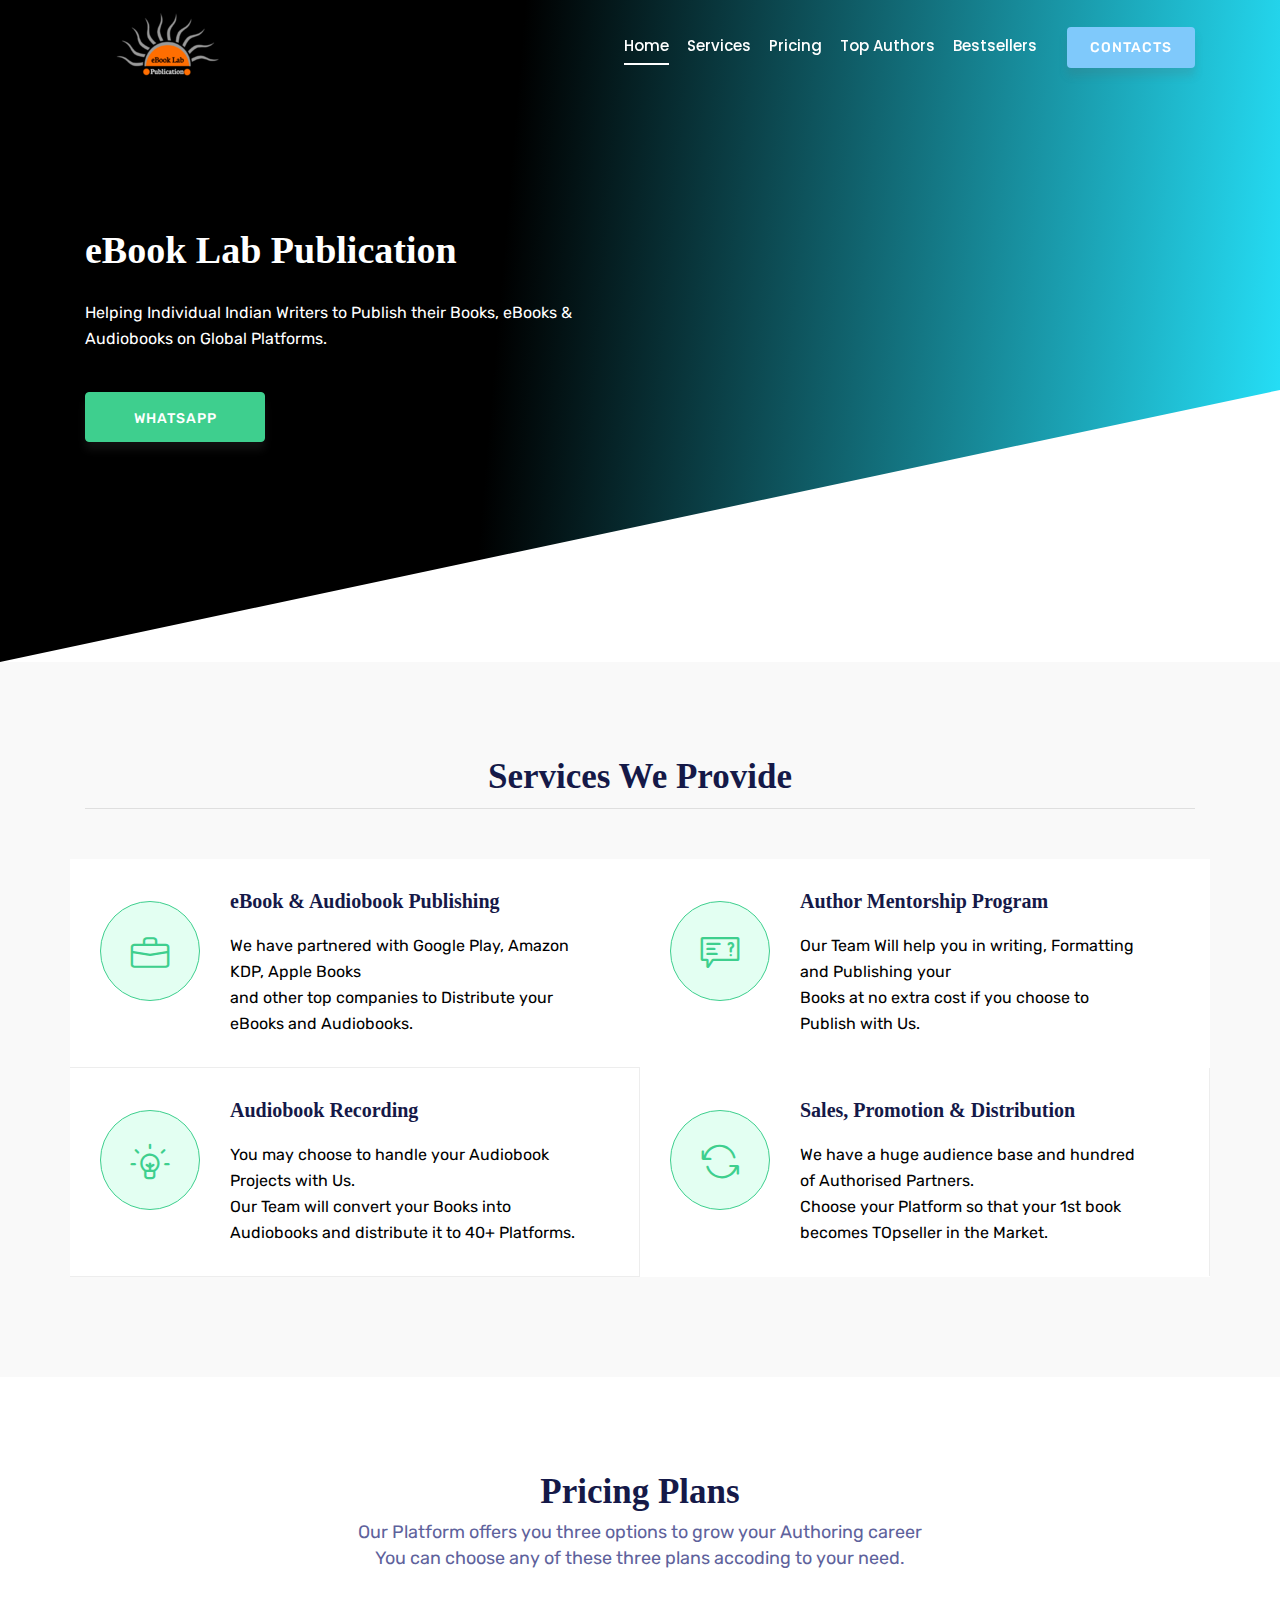
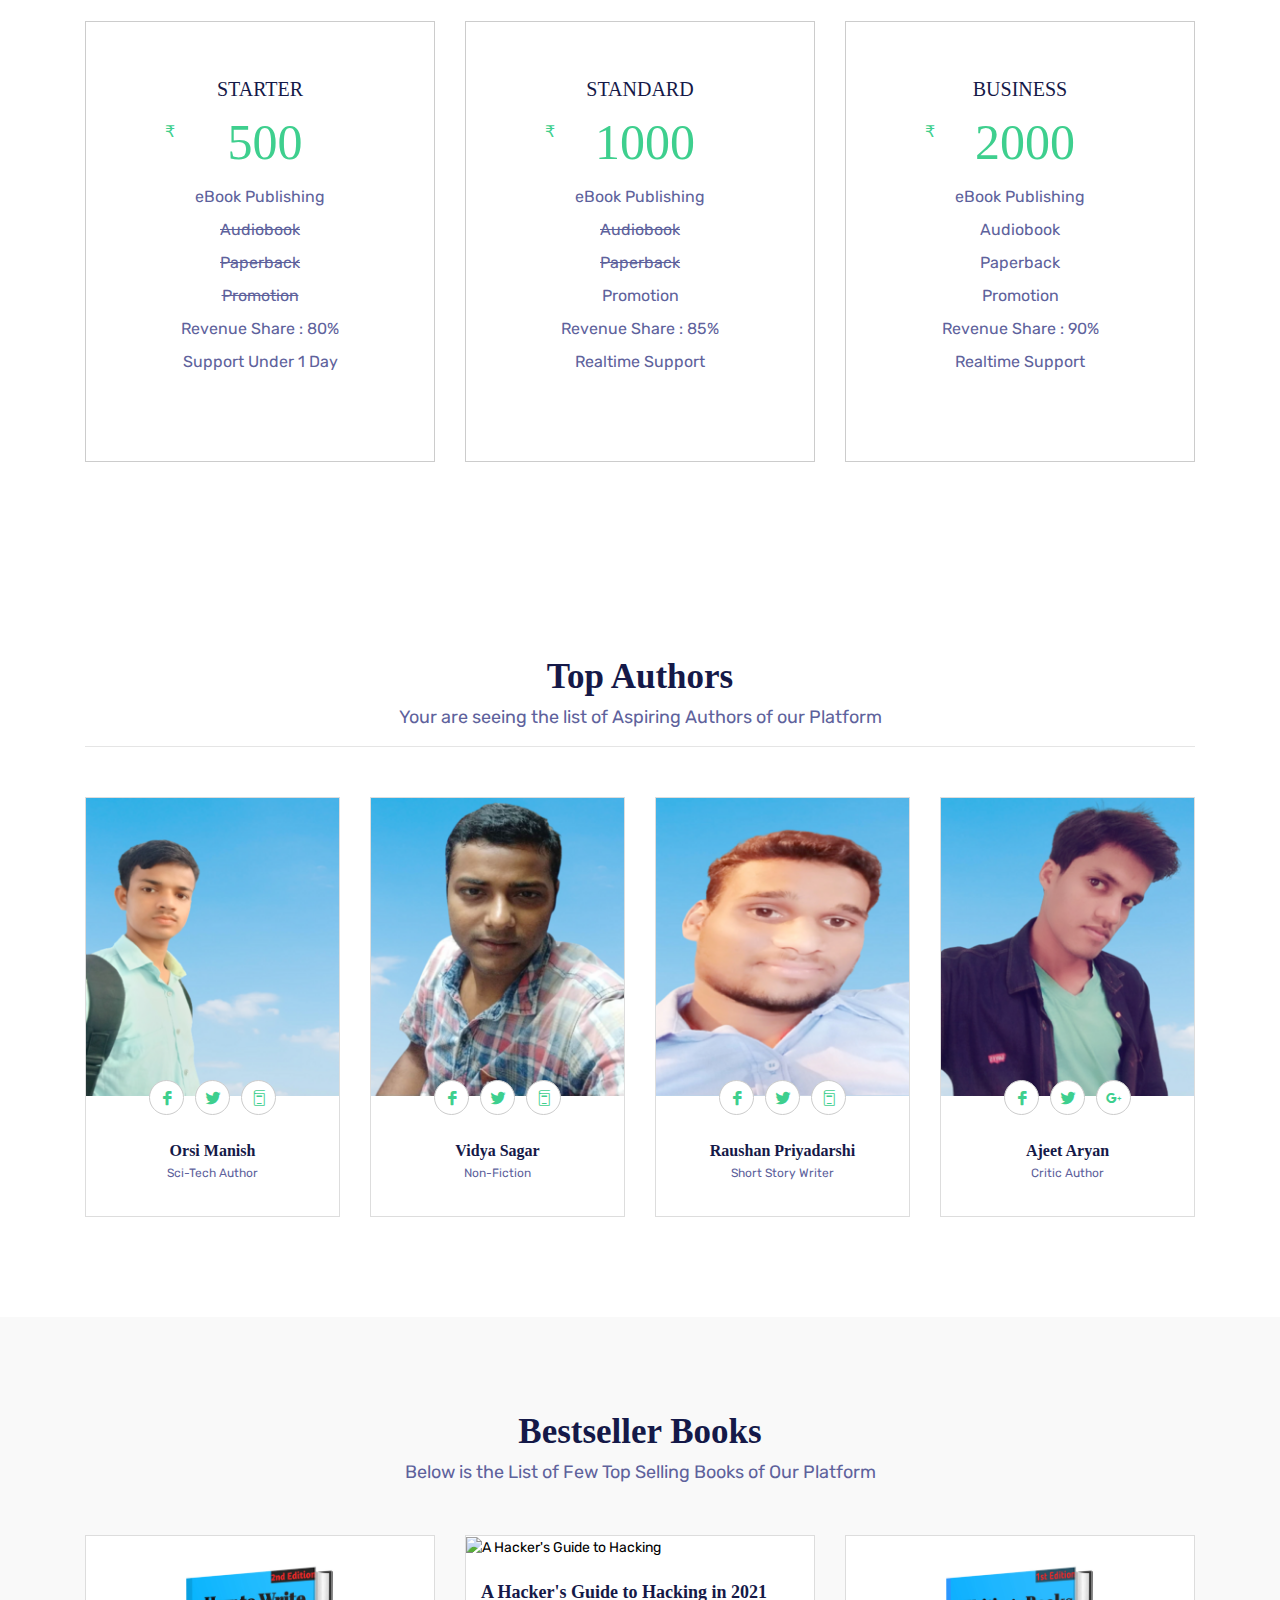
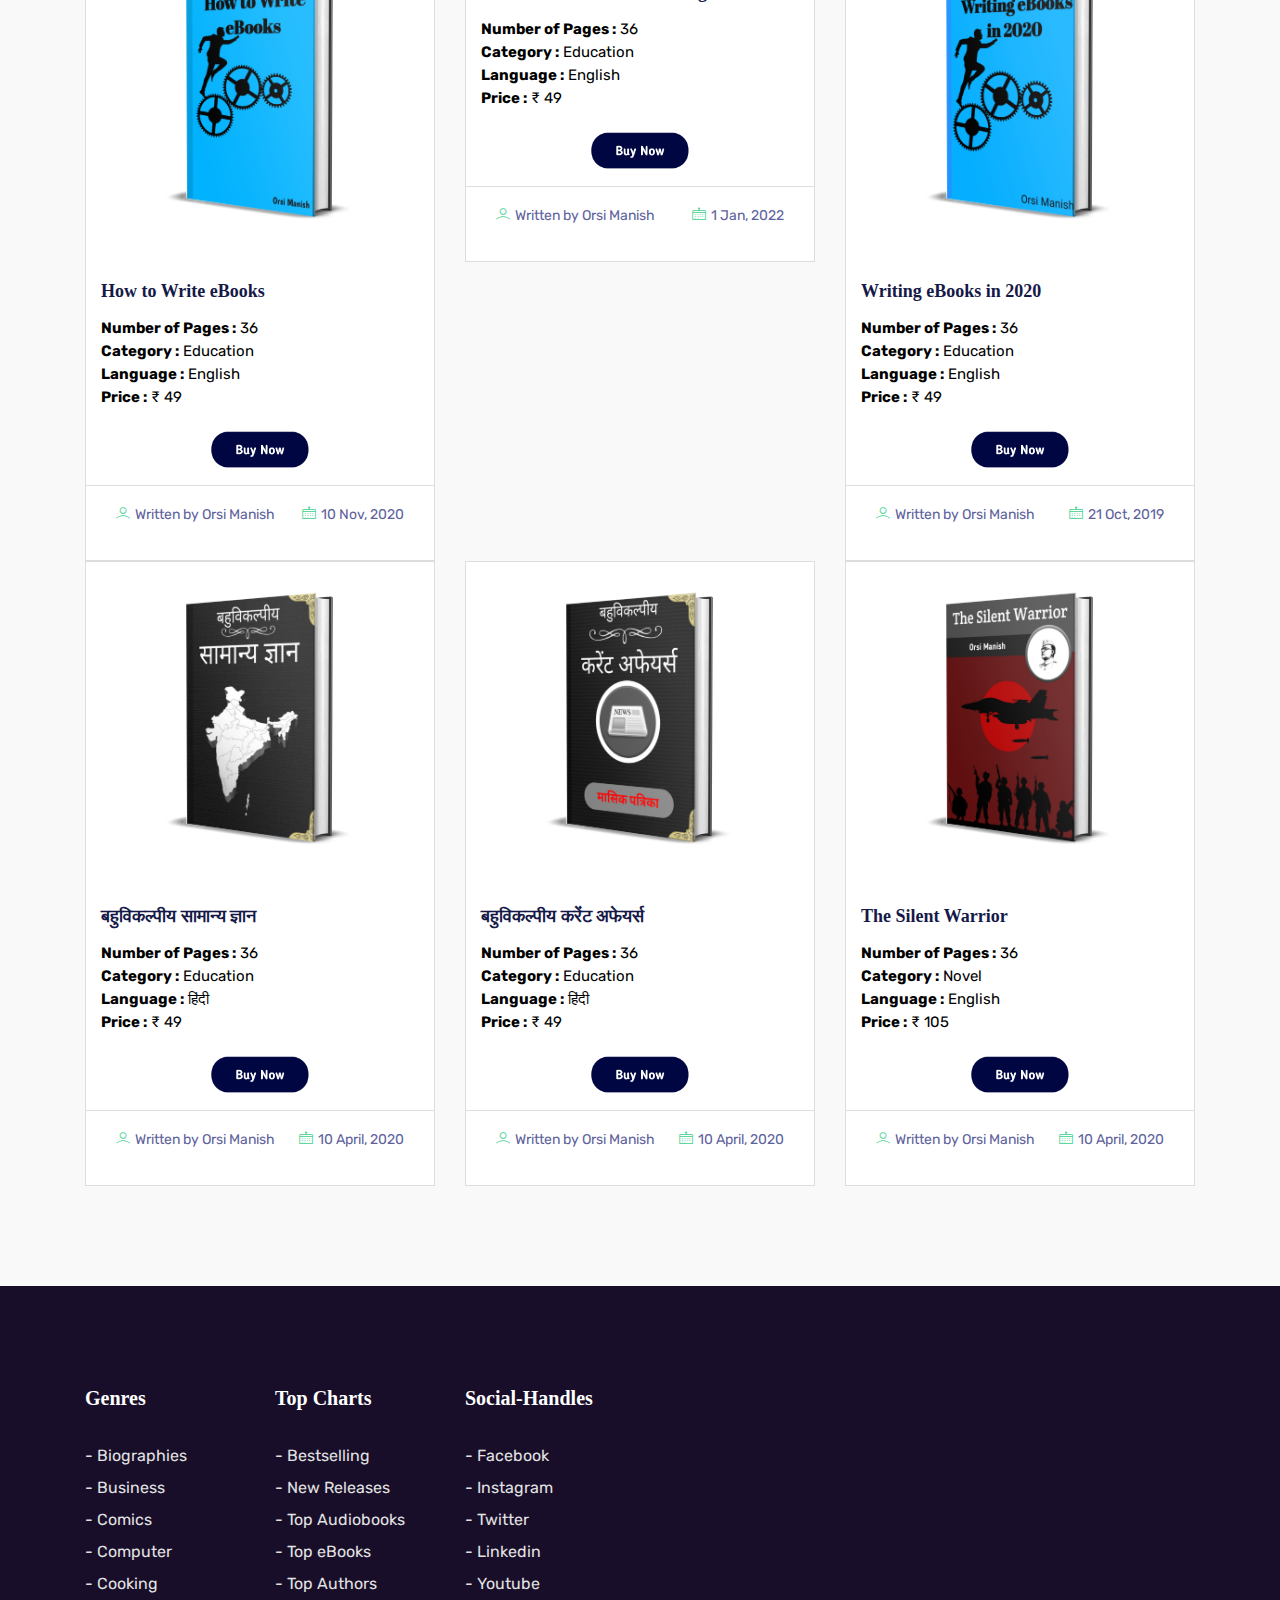
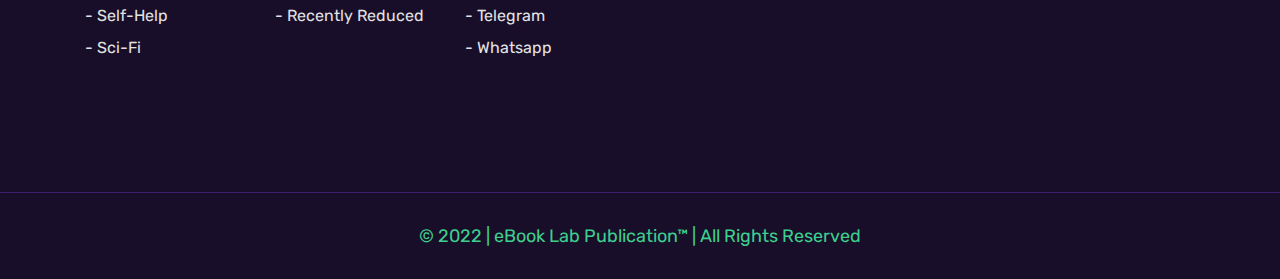
==== commit cac6d36d: "Update index.html" ====
--- a/index.html
+++ b/index.html
@@ -461,7 +461,7 @@
               </div>
               <div class="blog-item-text"> 
                 <h3><a href="https://bit.ly/Irupat_Book_1">How to Write eBooks</a></h3>
-                <p><strong>Number of Pages :</strong> 36 </br> <strong>Category :</strong> Education </br> <strong>Language :</strong>  English </br> <strong> Price :</strong> ₹ 49</p>
+                <p><strong>Number of Pages :</strong> 36 <br/> <strong>Category :</strong> Education <br/> <strong>Language :</strong>  English <br/> <strong> Price :</strong> ₹ 49</p>
                <div align="center"> <a href="https://bit.ly/Irupat_Book_1"><img  width="100" src="img/Buy_Now.png" class="img-fluid" alt="How to Write eBooks"></a></div>
               </div>
               <div class="author">
@@ -481,12 +481,12 @@
             <div class="blog-item-wrapper">
               <div class="blog-item-img">
                 <a href="#">
-                  <img src="img/blog/Hackers_Guide_to _Hacking.jpg" class="img-fluid" alt="A Hacker's Guide to Hacking">
+                  <img src="img/blog/Hackers_Guide_to_Hacking.jpg" class="img-fluid" alt="A Hacker's Guide to Hacking">
                 </a>             
               </div>
               <div class="blog-item-text"> 
                 <h3><a href="https://bit.ly/Irupat_Book_2">A Hacker's Guide to Hacking in 2021</a></h3>
-                <p><strong>Number of Pages :</strong> 36 </br> <strong>Category :</strong> Education </br> <strong>Language :</strong>  English </br> <strong> Price :</strong> ₹ 49</p>
+                <p><strong>Number of Pages :</strong> 36 <br/> <strong>Category :</strong> Education <br/> <strong>Language :</strong>  English <br/> <strong> Price :</strong> ₹ 49</p>
                 <div align="center"> <a href="https://bit.ly/Irupat_Book_2"><img  width="100" src="img/Buy_Now.png" class="img-fluid" alt="How to Write eBooks"></a></div>
               </div>
               <div class="author">
@@ -511,7 +511,7 @@
               </div>
               <div class="blog-item-text"> 
                 <h3><a href="https://bit.ly/Irupat_Book_3">Writing eBooks in 2020</a></h3>
-                <p><strong>Number of Pages :</strong> 36 </br> <strong>Category :</strong> Education </br> <strong>Language :</strong>  English </br> <strong> Price :</strong> ₹ 49</p>
+                <p><strong>Number of Pages :</strong> 36 <br/> <strong>Category :</strong> Education <br/> <strong>Language :</strong>  English <br/> <strong> Price :</strong> ₹ 49</p>
                 <div align="center"> <a href="https://bit.ly/Irupat_Book_3"><img  width="100" src="img/Buy_Now.png" class="img-fluid" alt="How to Write eBooks"></a></div>
               </div>
               <div class="author">
@@ -534,7 +534,7 @@
               </div>
               <div class="blog-item-text"> 
                 <h3><a href="https://bit.ly/Irupat_Book_4">बहुविकल्पीय सामान्य ज्ञान</a></h3>
-                <p><strong>Number of Pages :</strong> 36 </br> <strong>Category :</strong> Education </br> <strong>Language :</strong>  हिंदी </br> <strong> Price :</strong> ₹ 49</p>
+                <p><strong>Number of Pages :</strong> 36 <br/> <strong>Category :</strong> Education <br/> <strong>Language :</strong>  हिंदी <br/> <strong> Price :</strong> ₹ 49</p>
                 <div align="center"> <a href="https://bit.ly/Irupat_Book_4"><img  width="100" src="img/Buy_Now.png" class="img-fluid" alt="How to Write eBooks"></a></div>
               </div>
               <div class="author">
@@ -558,7 +558,7 @@
               </div>
               <div class="blog-item-text"> 
                 <h3><a href="#">बहुविकल्पीय करेंट अफेयर्स</a></h3>
-                <p><strong>Number of Pages :</strong> 36 </br> <strong>Category :</strong> Education </br> <strong>Language :</strong>  हिंदी </br> <strong> Price :</strong> ₹ 49</p>
+                <p><strong>Number of Pages :</strong> 36 <br/> <strong>Category :</strong> Education <br/> <strong>Language :</strong>  हिंदी <br/> <strong> Price :</strong> ₹ 49</p>
                 <div align="center"> <a href="https://bit.ly/Irupat_Book_3"><img  width="100" src="img/Buy_Now.png" class="img-fluid" alt="How to Write eBooks"></a></div>
               </div>
               <div class="author">
@@ -585,7 +585,7 @@
               </div>
               <div class="blog-item-text">
                 <h3><a href="#">The Silent Warrior</a></h3>
-                <p><strong>Number of Pages :</strong> 36 </br> <strong>Category :</strong> Novel </br> <strong>Language :</strong>  English </br> <strong> Price :</strong> ₹ 105</p>
+                <p><strong>Number of Pages :</strong> 36 <br/> <strong>Category :</strong> Novel <br/> <strong>Language :</strong>  English <br/> <strong> Price :</strong> ₹ 105</p>
               <div align="center"> <a href="https://bit.ly/Irupat_Book_3"><img  width="100" src="img/Buy_Now.png" class="img-fluid" alt="How to Write eBooks"></a></div>
               </div>
               <div class="author">
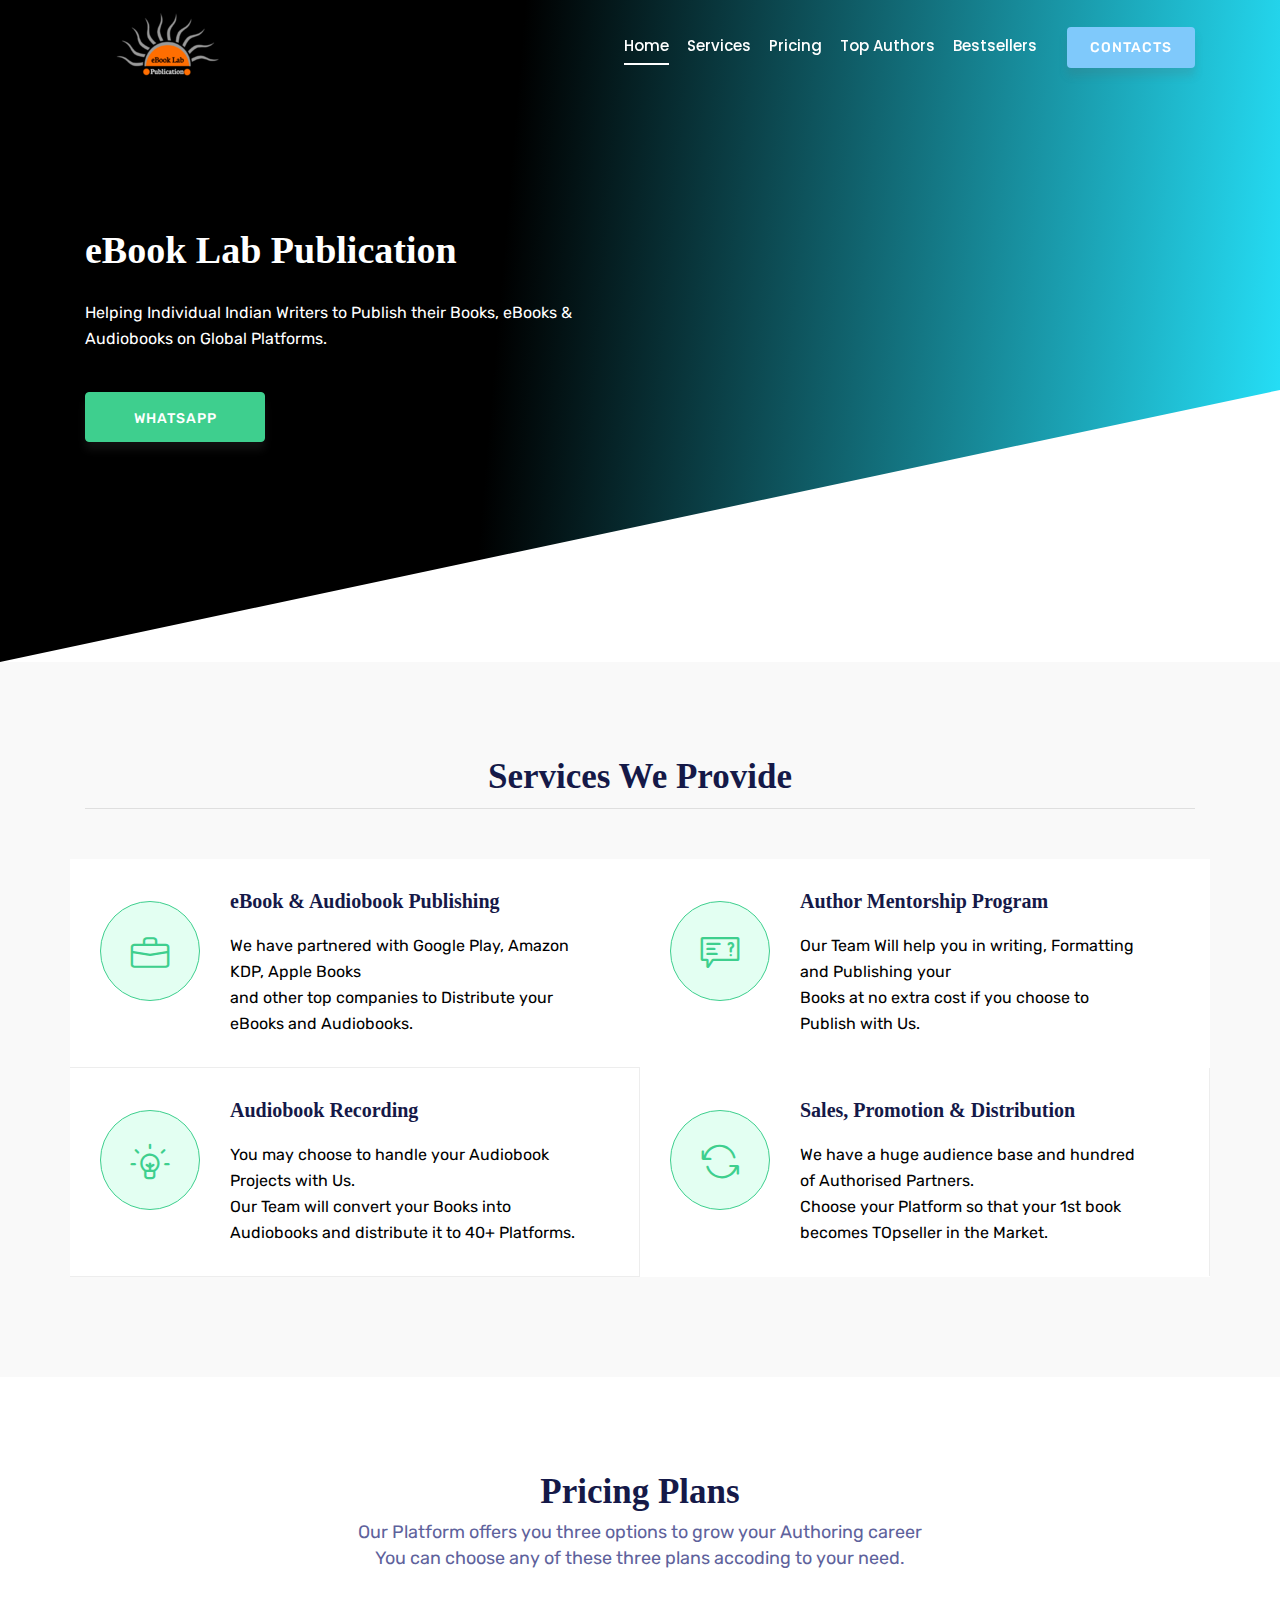
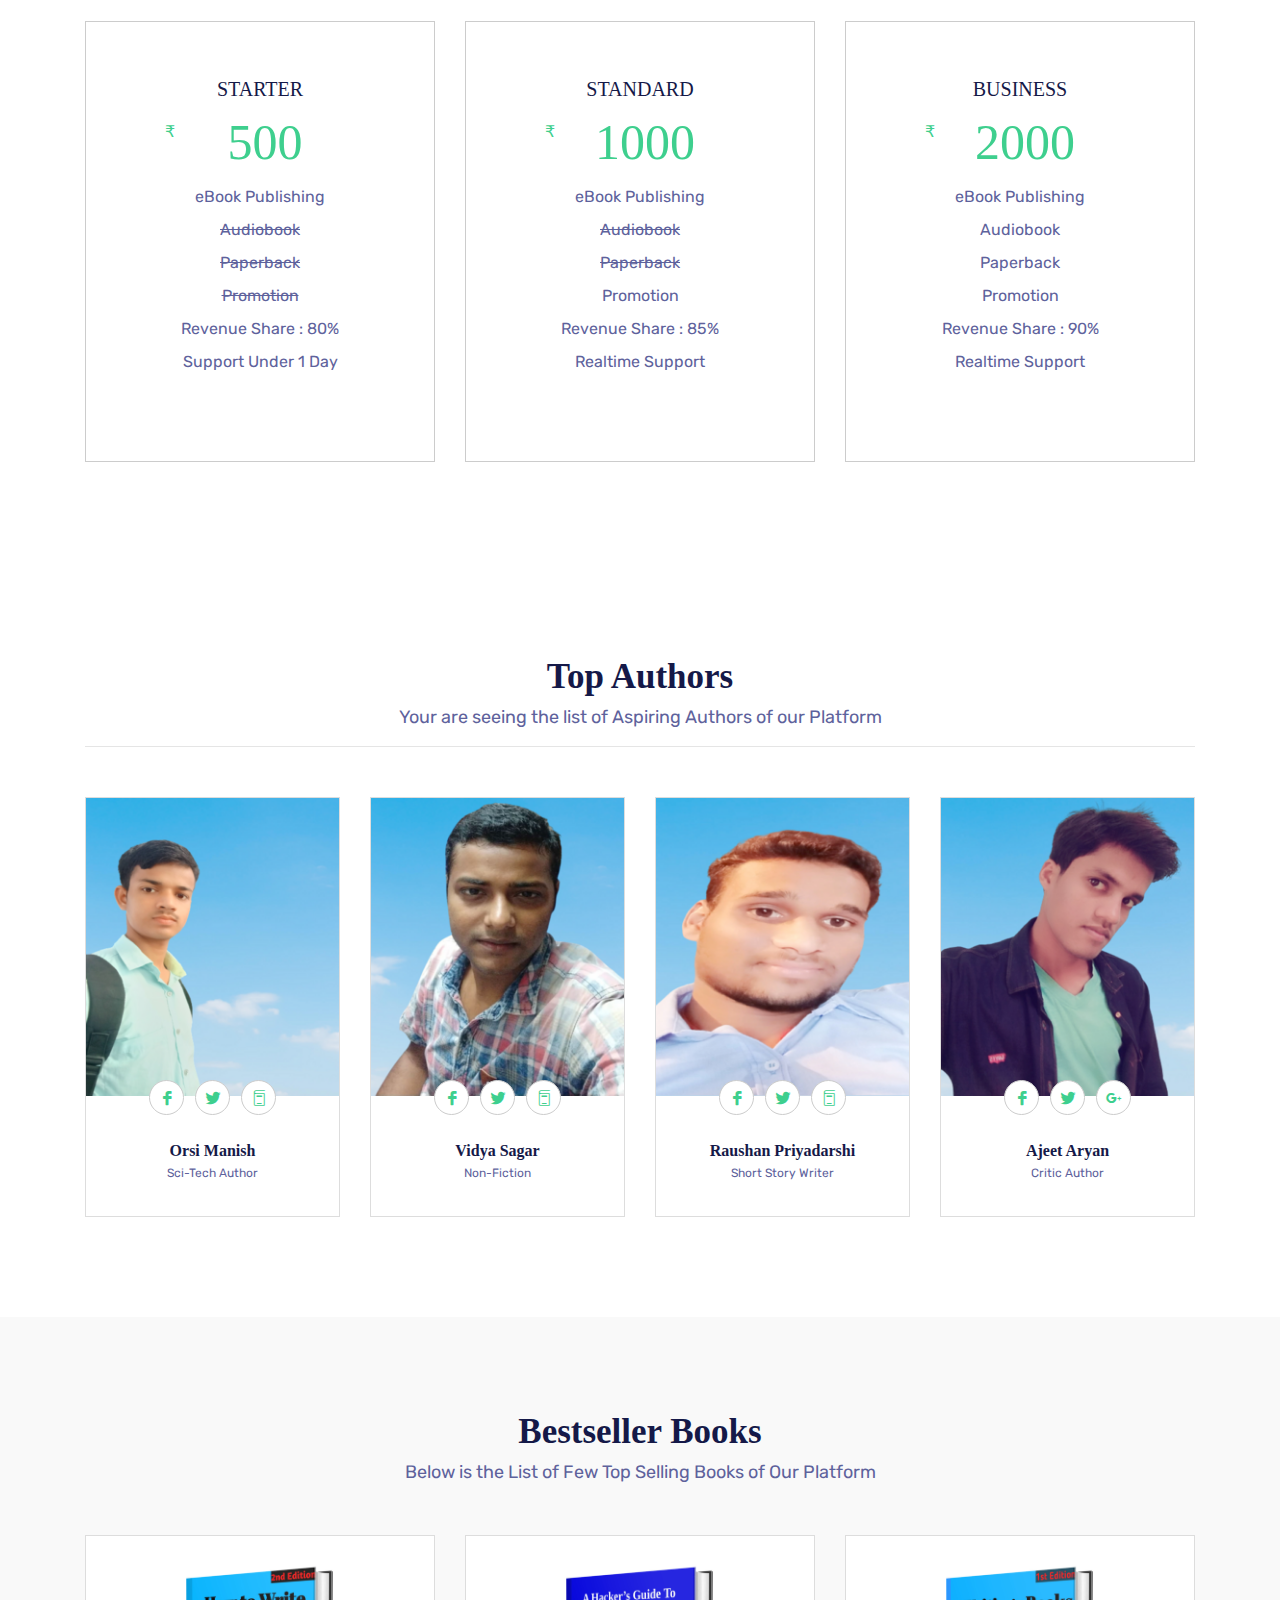
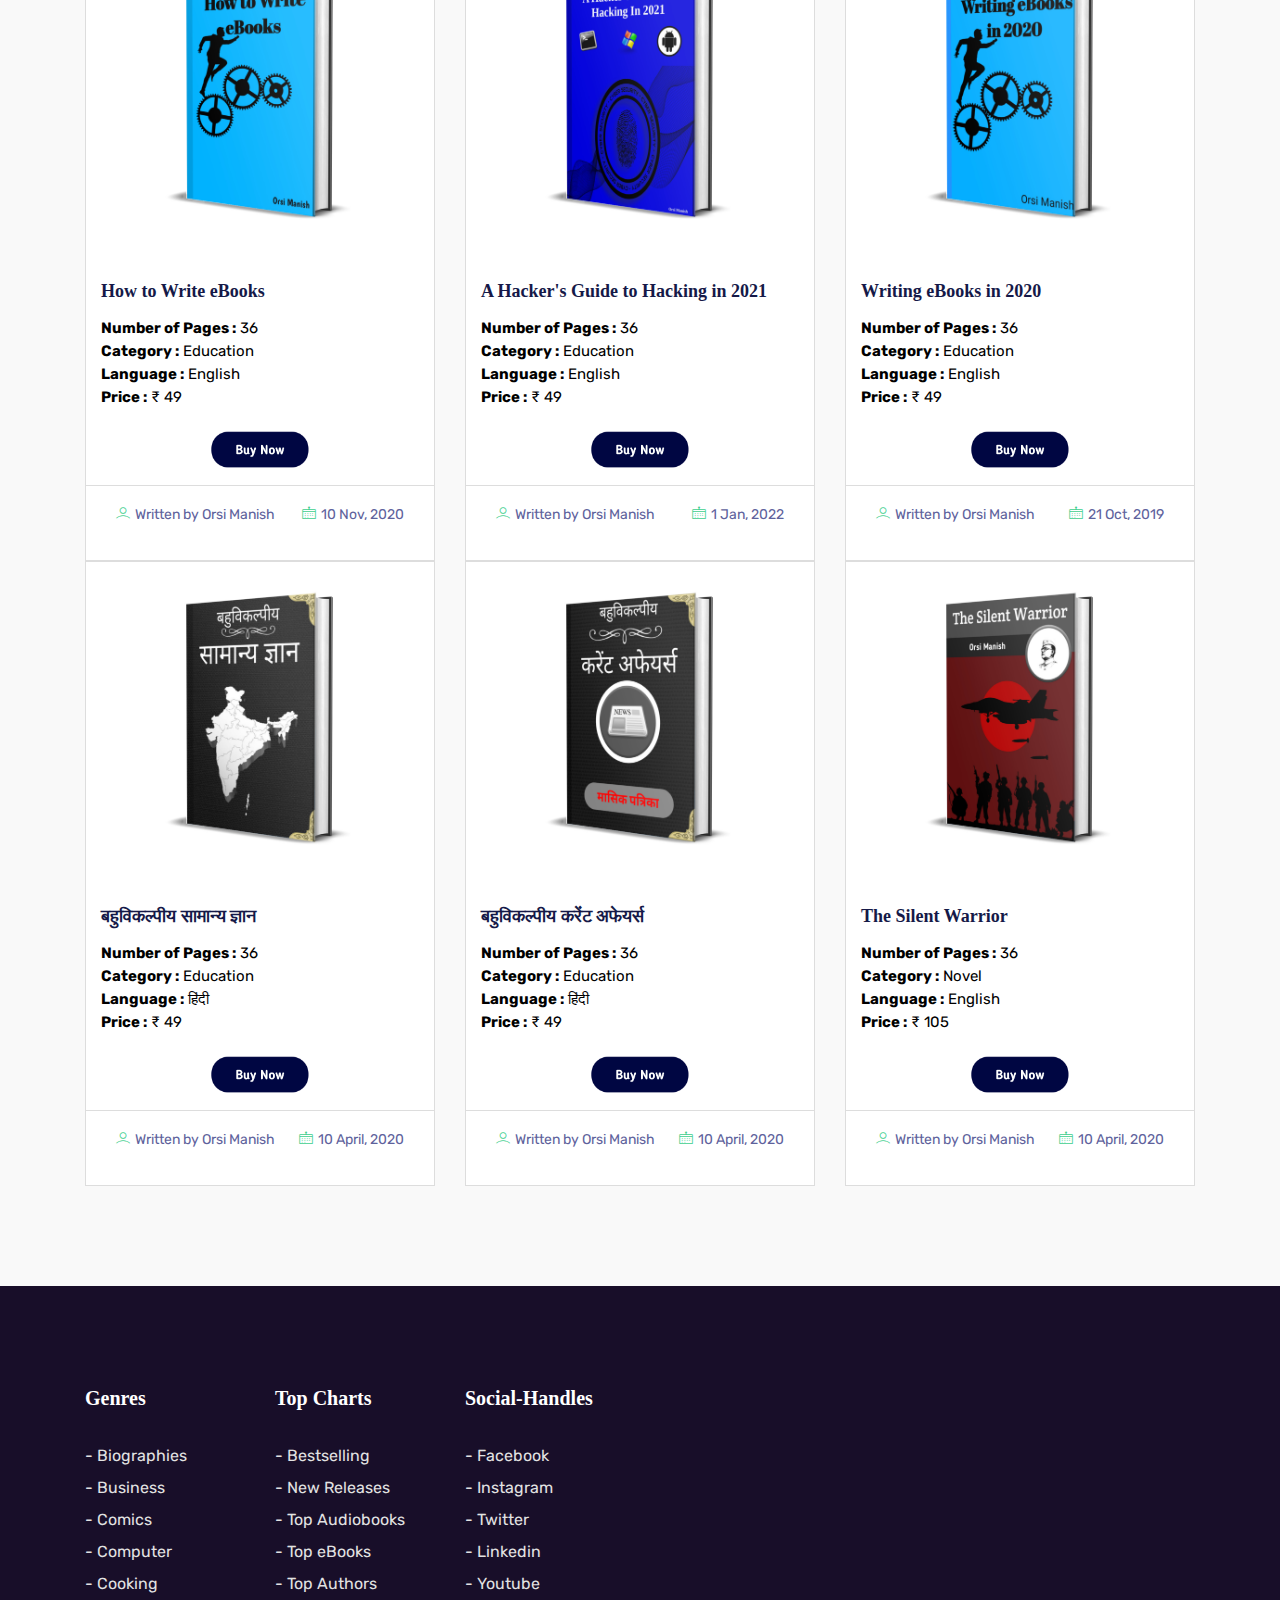
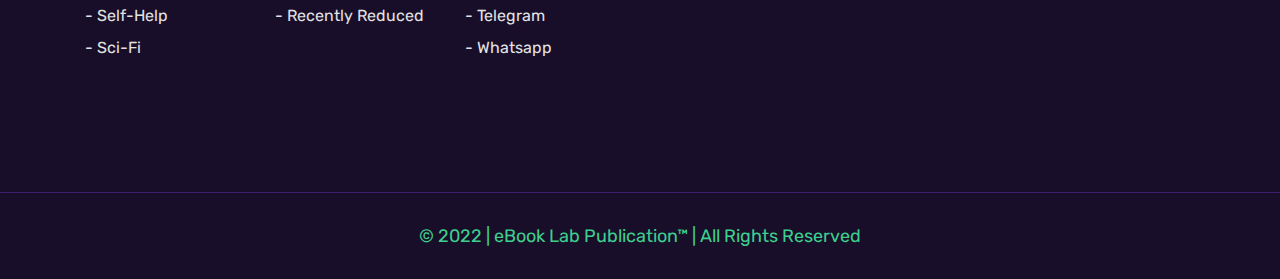
==== commit 62e2f9e7: "Update index.html" ====
--- a/index.html
+++ b/index.html
@@ -4,7 +4,7 @@
     <!-- Required meta tags -->
     <meta charset="utf-8">
     <meta name="viewport" content="width=device-width, initial-scale=1, shrink-to-fit=no">
-	  <meta name="description" content="eBook Lab Publication is helping Individual Indian Writers to Publish their Books, eBooks & Audiobooks on Global Platforms.">
+	<meta name="description" content="eBook Lab Publication is helping Individual Indian Writers to Publish their Books, eBooks & Audiobooks on Global Platforms.">
     <meta name="keywords" content="eBook Lab, eBook Library, eBook Lab Publication, eBook Store, Online Book Shop, Online eBook Shop, ebooklab.in, www.ebooklab.in, ebooklab.com, www.ebooklab.com">
     <meta name="viewport" content="width=device-width, initial-scale=1, maximum-scale=1">
     <meta name="author" content="Orsi Manish">
@@ -31,7 +31,7 @@
 	  
     <!--====== Favicon Icon ======-->
     <link rel="shortcut icon" href="img/icon.png" type="image/png">
-    <!-- Bootstrap CSS -->
+    <link rel="sitemap" type="application/xml" title="sitemap" href="http://www.ebooklab.in/sitemap.xml" />
     <link rel="stylesheet" href="css/bootstrap.min.css">
     <link rel="stylesheet" href="css/animate.css">
     <link rel="stylesheet" href="css/LineIcons.css">
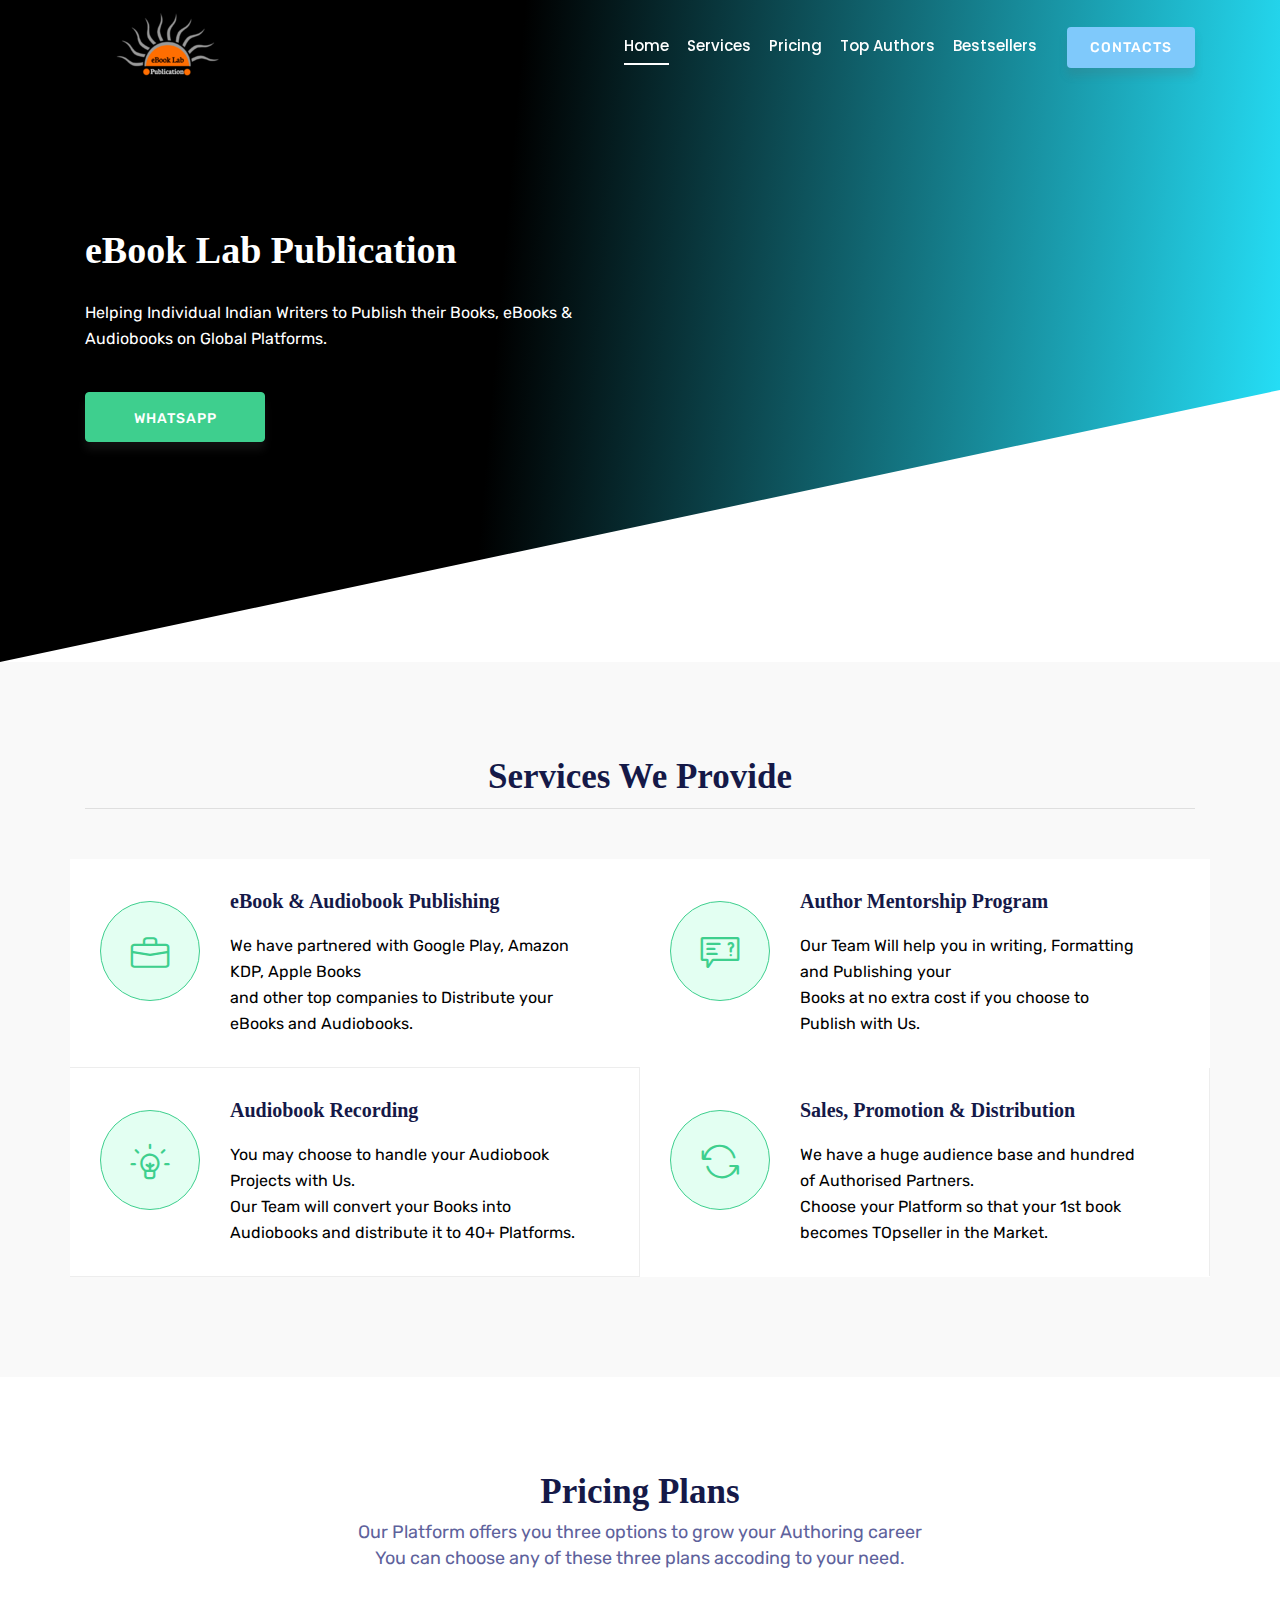
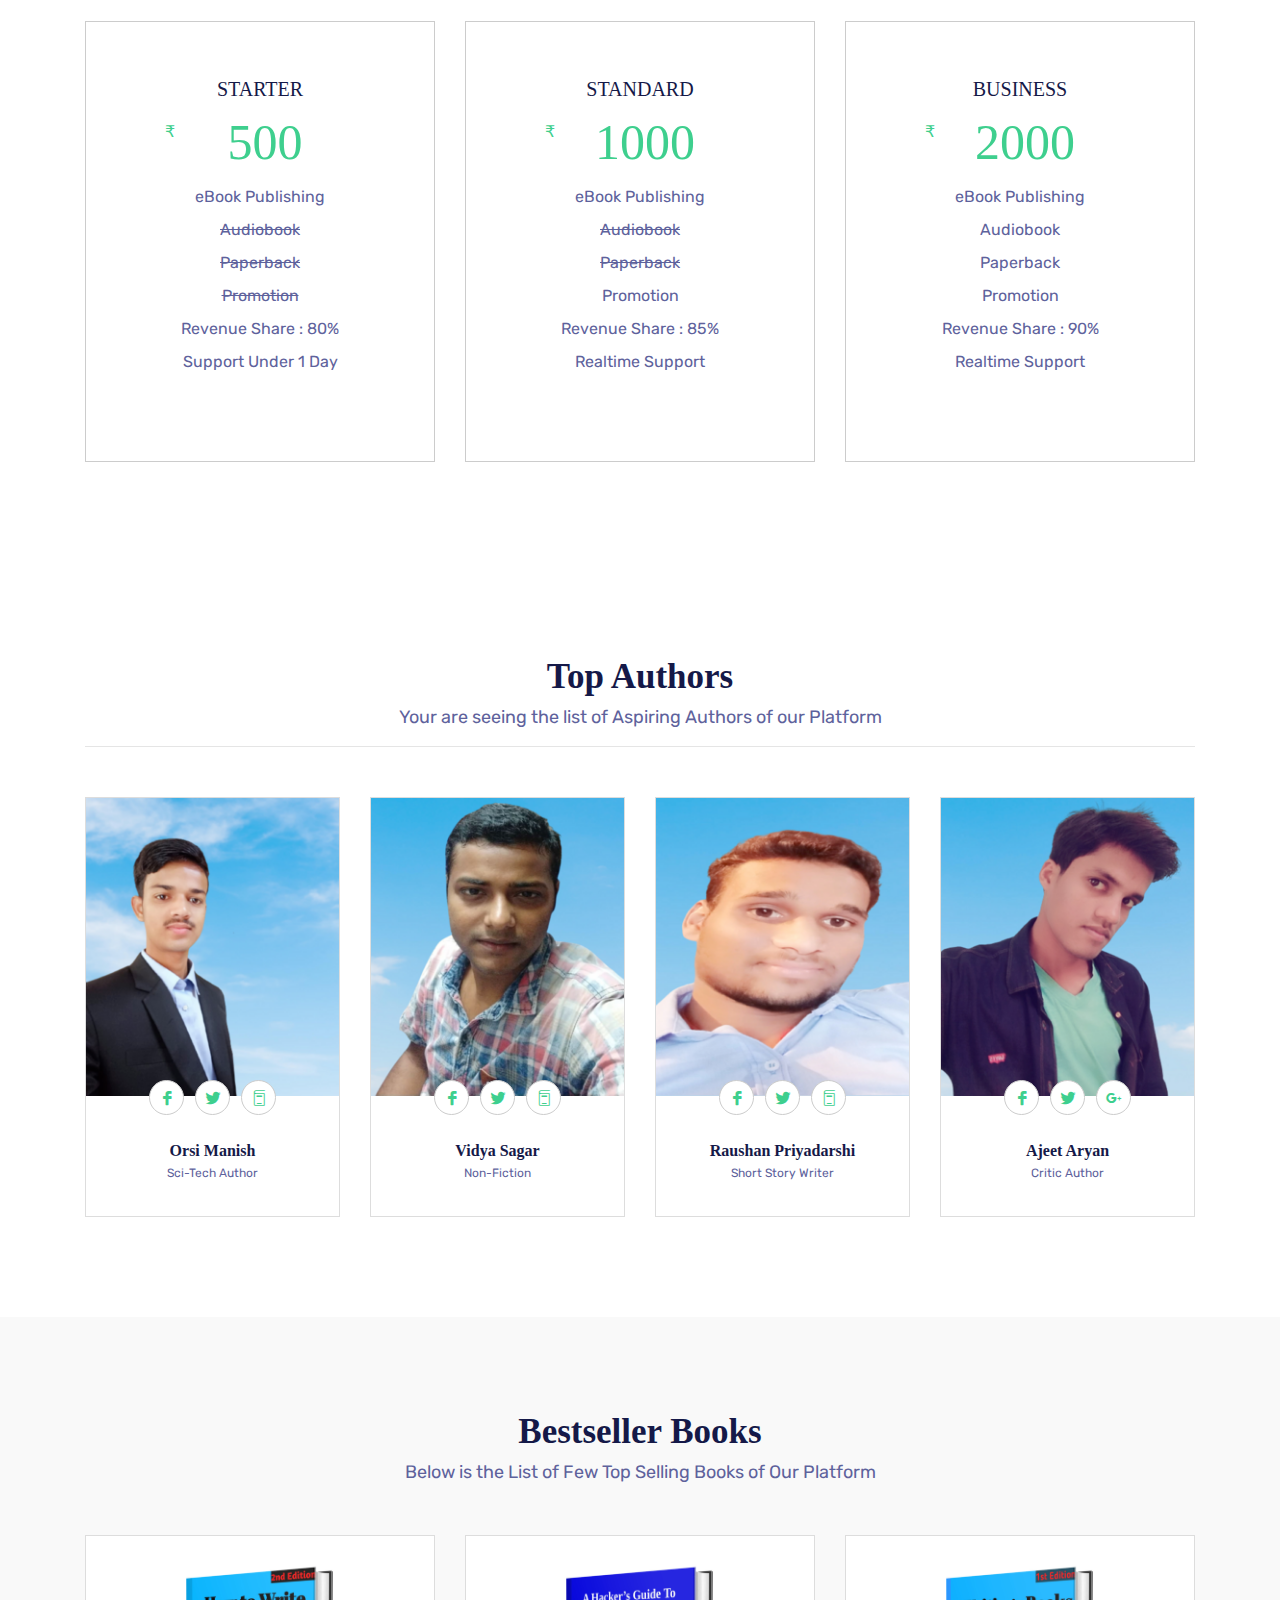
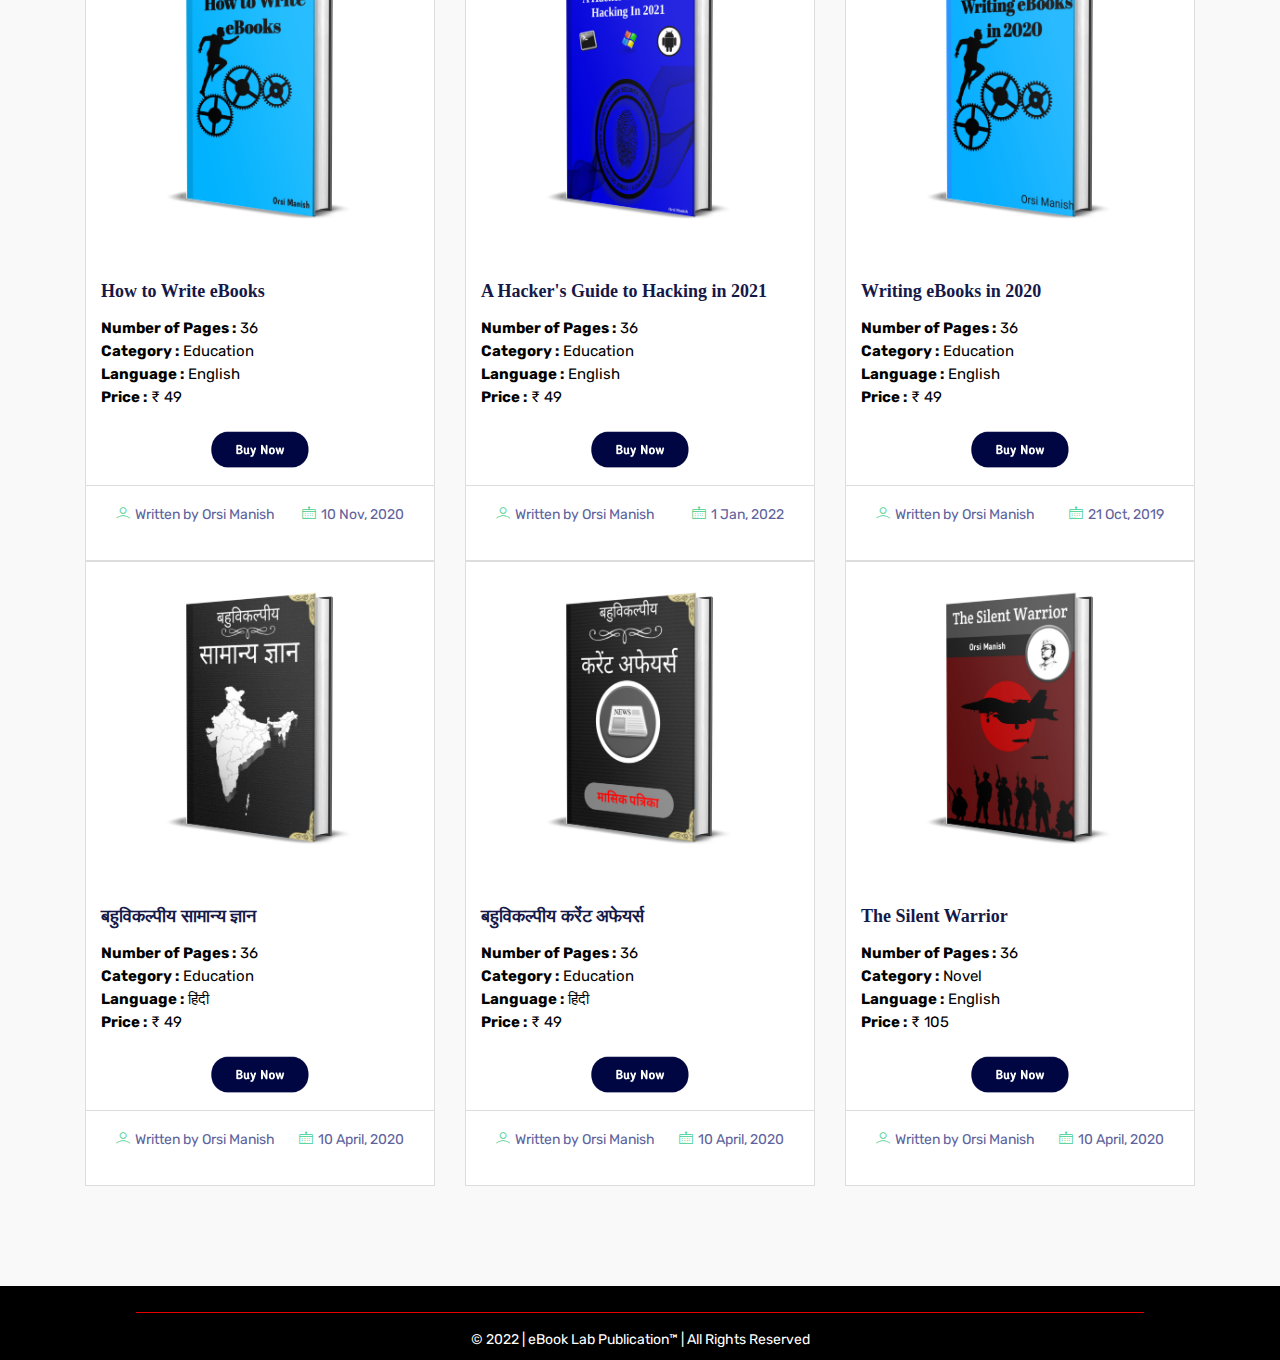
==== commit b24613ac: "Update index.html" ====
--- a/index.html
+++ b/index.html
@@ -23,14 +23,20 @@
   gtag('config', 'G-4EG5M054F0');
 </script>
 	  
-	
-	  <script async src="https://pagead2.googlesyndication.com/pagead/js/adsbygoogle.js?client=ca-pub-4077819468754186"
+	  
+	  <script async src="https://pagead2.googlesyndication.com/pagead/js/adsbygoogle.js?client=ca-pub-8483279235465305"
      crossorigin="anonymous"></script>
 	  
 	  
 	  
     <!--====== Favicon Icon ======-->
-    <link rel="shortcut icon" href="img/icon.png" type="image/png">
+    <link rel="apple-touch-icon" sizes="180x180" href="/apple-touch-icon.png">
+      <link rel="icon" type="image/png" sizes="32x32" href="/favicon-32x32.png">
+      <link rel="icon" type="image/png" sizes="16x16" href="/favicon-16x16.png">
+      <link rel="manifest" href="/site.webmanifest">
+      <link rel="mask-icon" href="/safari-pinned-tab.svg" color="#5bbad5">
+      <meta name="msapplication-TileColor" content="#da532c">
+      <meta name="theme-color" content="#ffffff">
     <link rel="sitemap" type="application/xml" title="sitemap" href="http://www.ebooklab.in/sitemap.xml" />
     <link rel="stylesheet" href="css/bootstrap.min.css">
     <link rel="stylesheet" href="css/animate.css">
@@ -607,103 +613,15 @@
     <!-- blog Section End -->
 
 
-    <!-- Footer Section Start -->
-    <footer>
-      <!-- Footer Area Start -->
-      <section id="footer-Content">
-        <div class="container">
-          <!-- Start Row -->
-          <div class="row">
-
-          <!-- Start Col -->
-            <div class="col-lg-2 col-md-6 col-sm-6 col-xs-6 col-mb-12">
-              <div class="widget">
-                <h3 class="block-title">Genres</h3>
-                <ul class="menu">
-                  <li><a href="#">- Biographies</a></li>
-                  <li><a href="#">- Business</a></li>
-                  <li><a href="#">- Comics</a></li>
-                  <li><a href="#">- Computer</a></li>
-                  <li><a href="#">- Cooking</a></li>
-				  <li><a href="#">- Self-Help</a></li>
-                  <li><a href="#">- Sci-Fi</a></li>
-				  
-                </ul>
-              </div>
-            </div>
-             <!-- End Col -->
-			  
-			 
-			 <!-- Start Col -->
-            <div class="col-lg-2 col-md-6 col-sm-6 col-xs-6 col-mb-12">
-              <div class="widget">
-                <h3 class="block-title">Top Charts</h3>
-                <ul class="menu">
-                  <li><a href="#">- Bestselling</a></li>
-                  <li><a href="#">- New Releases</a></li>
-                  <li><a href="#">- Top Audiobooks</a></li>
-                  <li><a href="#">- Top eBooks</a></li>
-				  <li><a href="#">- Top Authors</a></li>
-                  <li><a href="#">- Recently Reduced</a></li>
-				  
-                </ul>
-              </div>
-            </div>
-             <!-- End Col -->
-			 
-			  <!-- Start Col -->
-            <div class="col-lg-2 col-md-6 col-sm-6 col-xs-6 col-mb-12">
-              <div class="widget">
-                <h3 class="block-title">Social-Handles</h3>
-                <ul class="menu">
-                  <li><a href="#">- Facebook</a></li>
-                  <li><a href="#">- Instagram</a></li>
-                  <li><a href="#">- Twitter</a></li>
-                  <li><a href="#">- Linkedin</a></li>
-                  <li><a href="#">- Youtube</a></li>
-				  <li><a href="#">- Telegram</a></li>
-                  <li><a href="https://wa.me/+918544307479?text=Hello%20*eBook%20Lab%20Publication*,%20I%20am%20From%20Your%20Website...">- Whatsapp</a></li>
-				  
-                </ul>
-              </div>
-            </div>
-             <!-- End Col -->
-			 
-			  <!-- Start Col -->
-            <div class="col-lg-3 col-md-6 col-sm-6 col-xs-6 col-mb-12">
-              
-              <div class="footer-logo">
-<iframe src="https://www.google.com/maps/embed?pb=!1m18!1m12!1m3!1d28791.49700203082!2d85.13871593108708!3d25.573758508218933!2m3!1f0!2f0!3f0!3m2!1i1024!2i768!4f13.1!3m3!1m2!1s0x39f2a764d4c9b843%3A0xddf40629db0746c!2sRamkrishan%20Nagar%2C%20Patna%2C%20Bihar!5e0!3m2!1sen!2sin!4v1642495157771!5m2!1sen!2sin" width="550" height="300" style="border:0;" allowfullscreen="" loading="lazy"></iframe>
-              </div>
-            </div>
-             <!-- End Col -->
-			  
-			  
-          </div>
-          <!-- End Row -->
-        </div>
-        <!-- Copyright Start  -->
-
-        <div class="copyright">
-          <div class="container">
-            <!-- Star Row -->
-            <div class="row">
-              <div class="col-md-12">
-                <div class="site-info text-center">
-                  <p>© 2022 | eBook Lab Publication™ | All Rights Reserved</p>
-                </div>              
-                
-              </div>
-              <!-- End Col -->
-            </div>
-            <!-- End Row -->
-          </div>
-        </div>
-      <!-- Copyright End -->
-      </section>
-      <!-- Footer area End -->
-      
-    </footer>
+ <footer>
+         <div style="background-color: black; color: white; padding: 10px;">
+            <hr color="red" width="80%"/>
+            <div style="background-color: black; color: white; padding: 0px; text-align: center;">
+               © 2022 | eBook Lab Publication™ | All Rights Reserved
+            </div>
+            </td></tr>
+         </div>
+      </footer>
     <!-- Footer Section End --> 
 
 
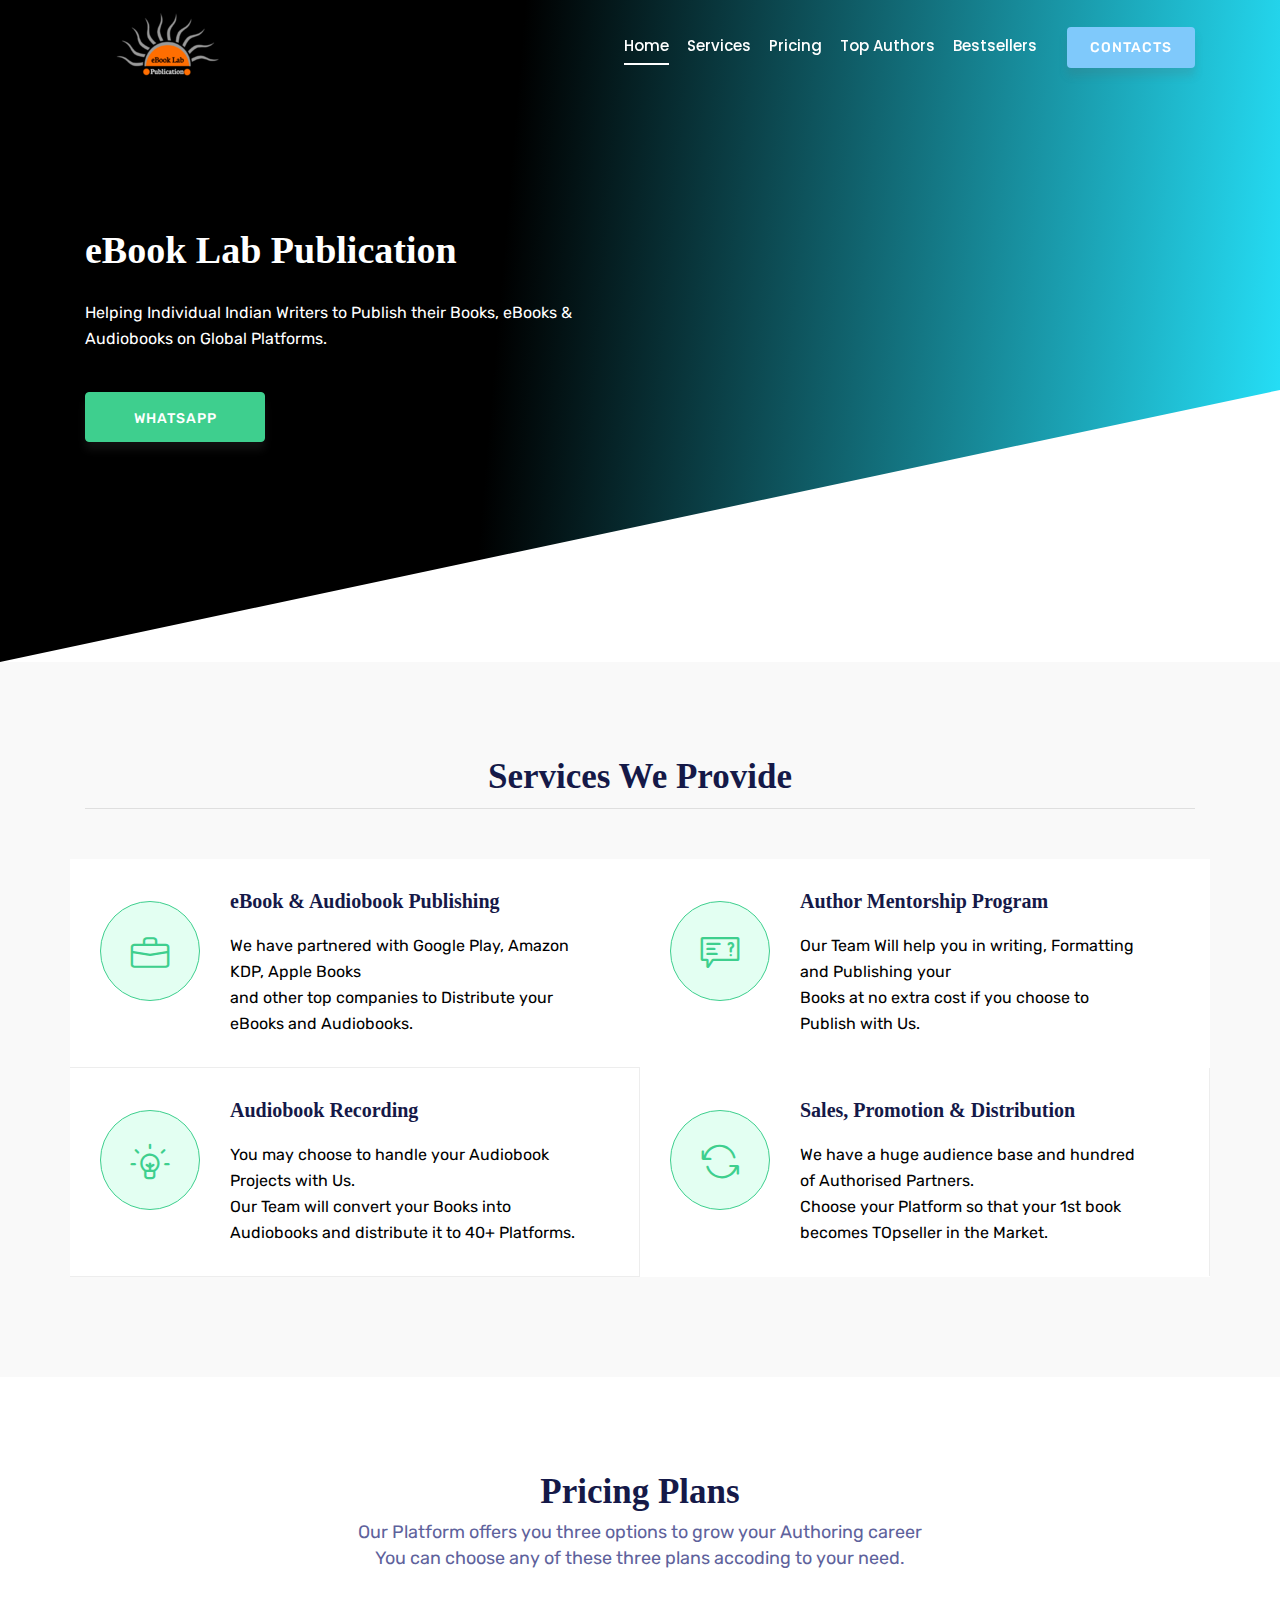
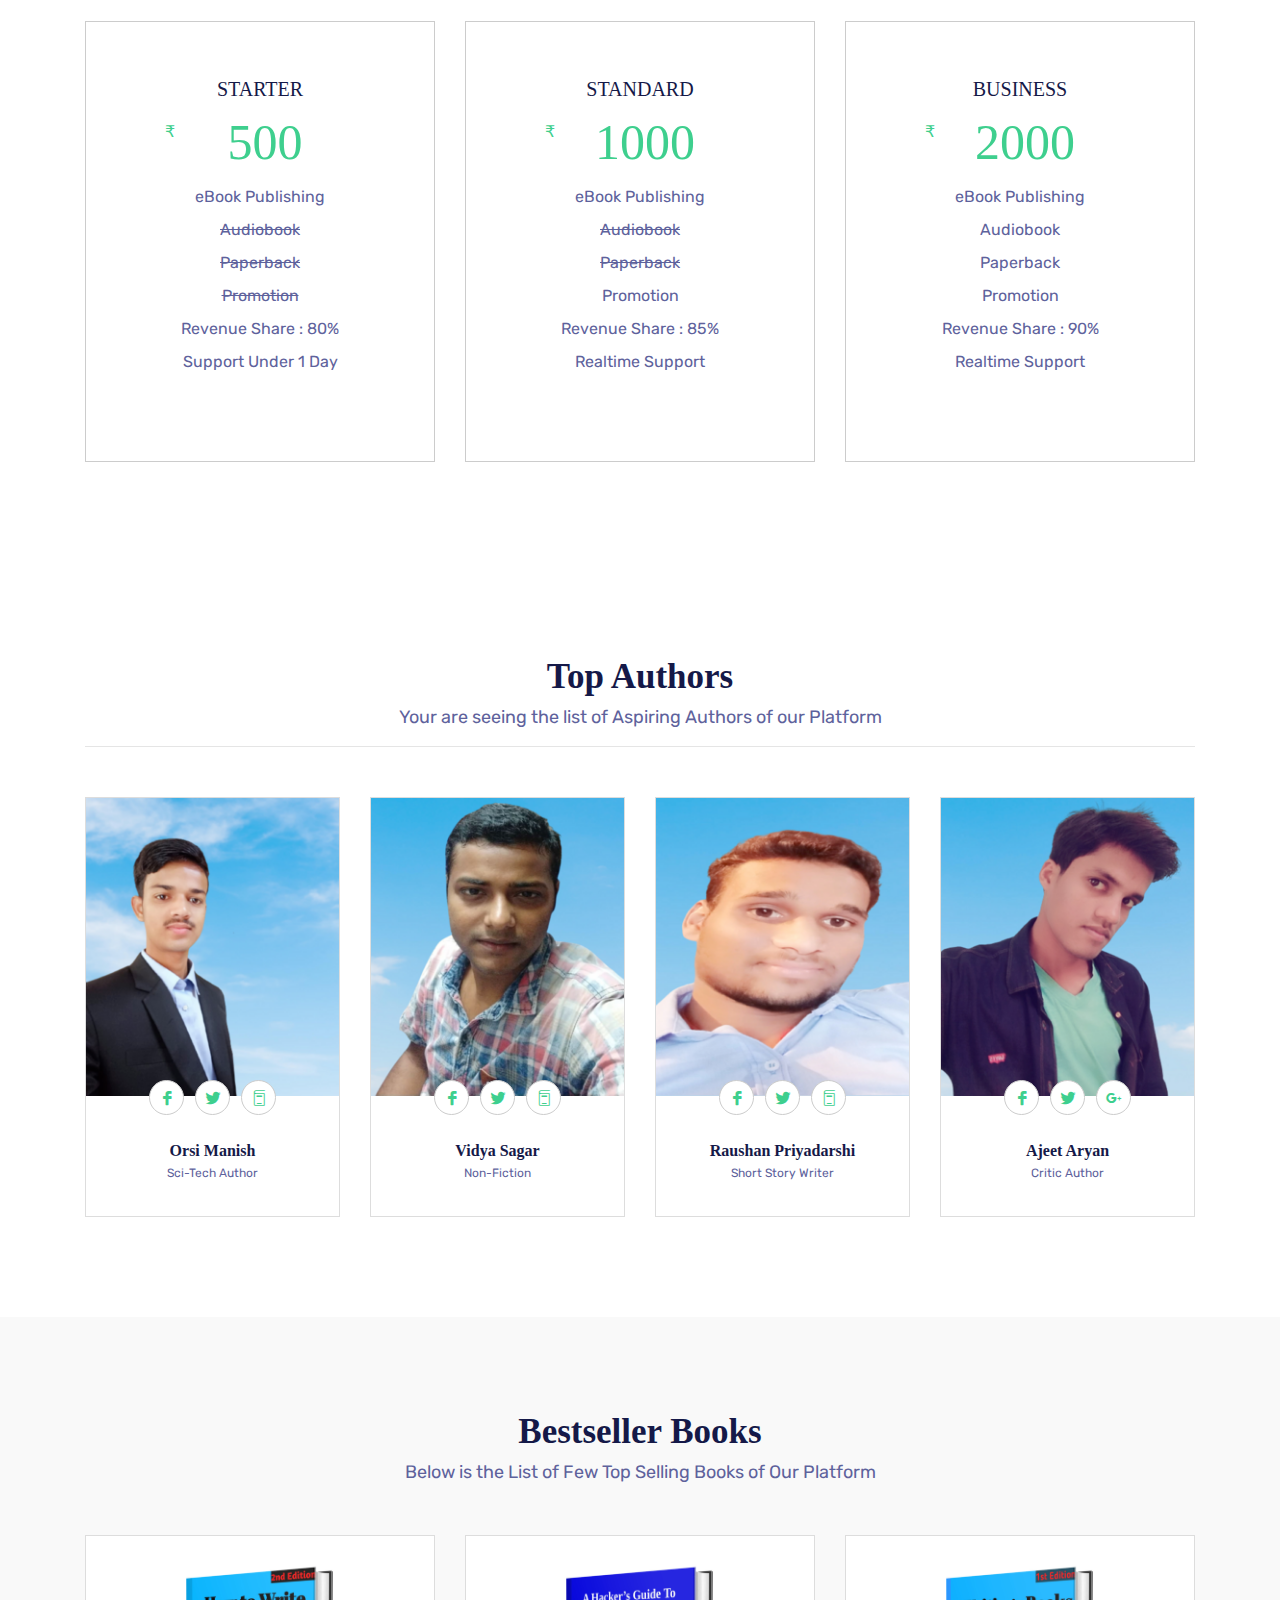
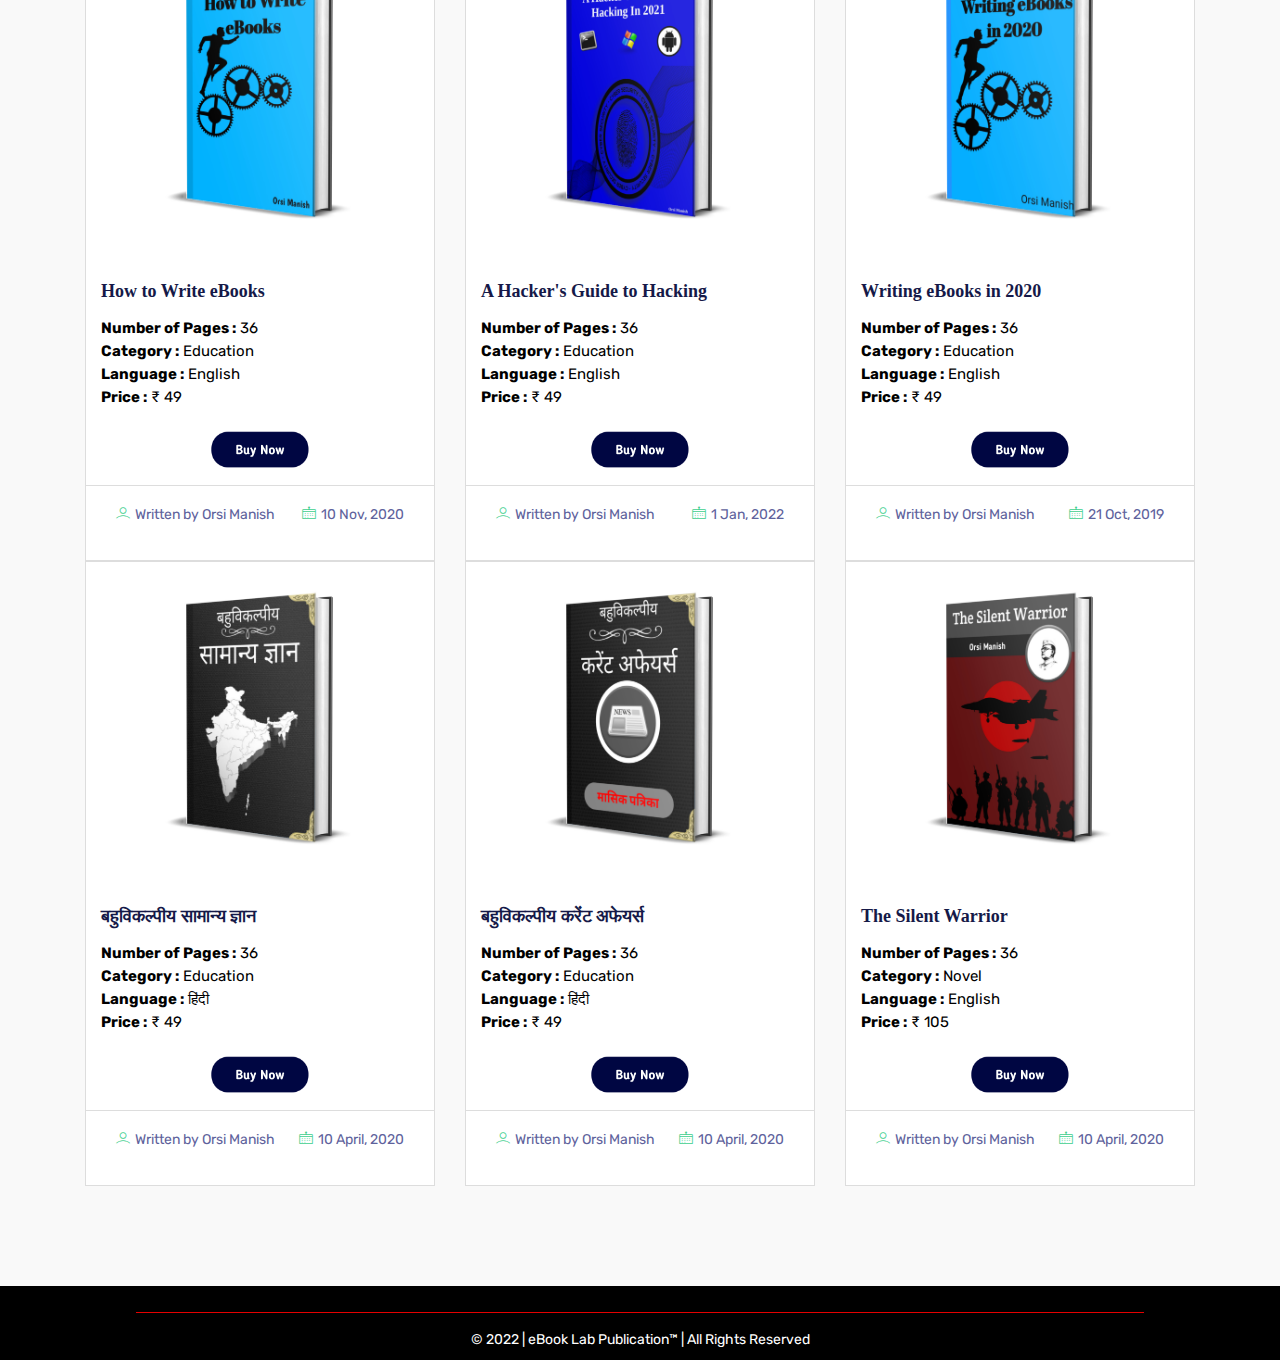
==== commit be13a527: "Update index.html" ====
--- a/index.html
+++ b/index.html
@@ -491,7 +491,7 @@
                 </a>             
               </div>
               <div class="blog-item-text"> 
-                <h3><a href="https://bit.ly/Irupat_Book_2">A Hacker's Guide to Hacking in 2021</a></h3>
+                <h3><a href="https://bit.ly/Irupat_Book_2">A Hacker's Guide to Hacking</a></h3>
                 <p><strong>Number of Pages :</strong> 36 <br/> <strong>Category :</strong> Education <br/> <strong>Language :</strong>  English <br/> <strong> Price :</strong> ₹ 49</p>
                 <div align="center"> <a href="https://bit.ly/Irupat_Book_2"><img  width="100" src="img/Buy_Now.png" class="img-fluid" alt="How to Write eBooks"></a></div>
               </div>
